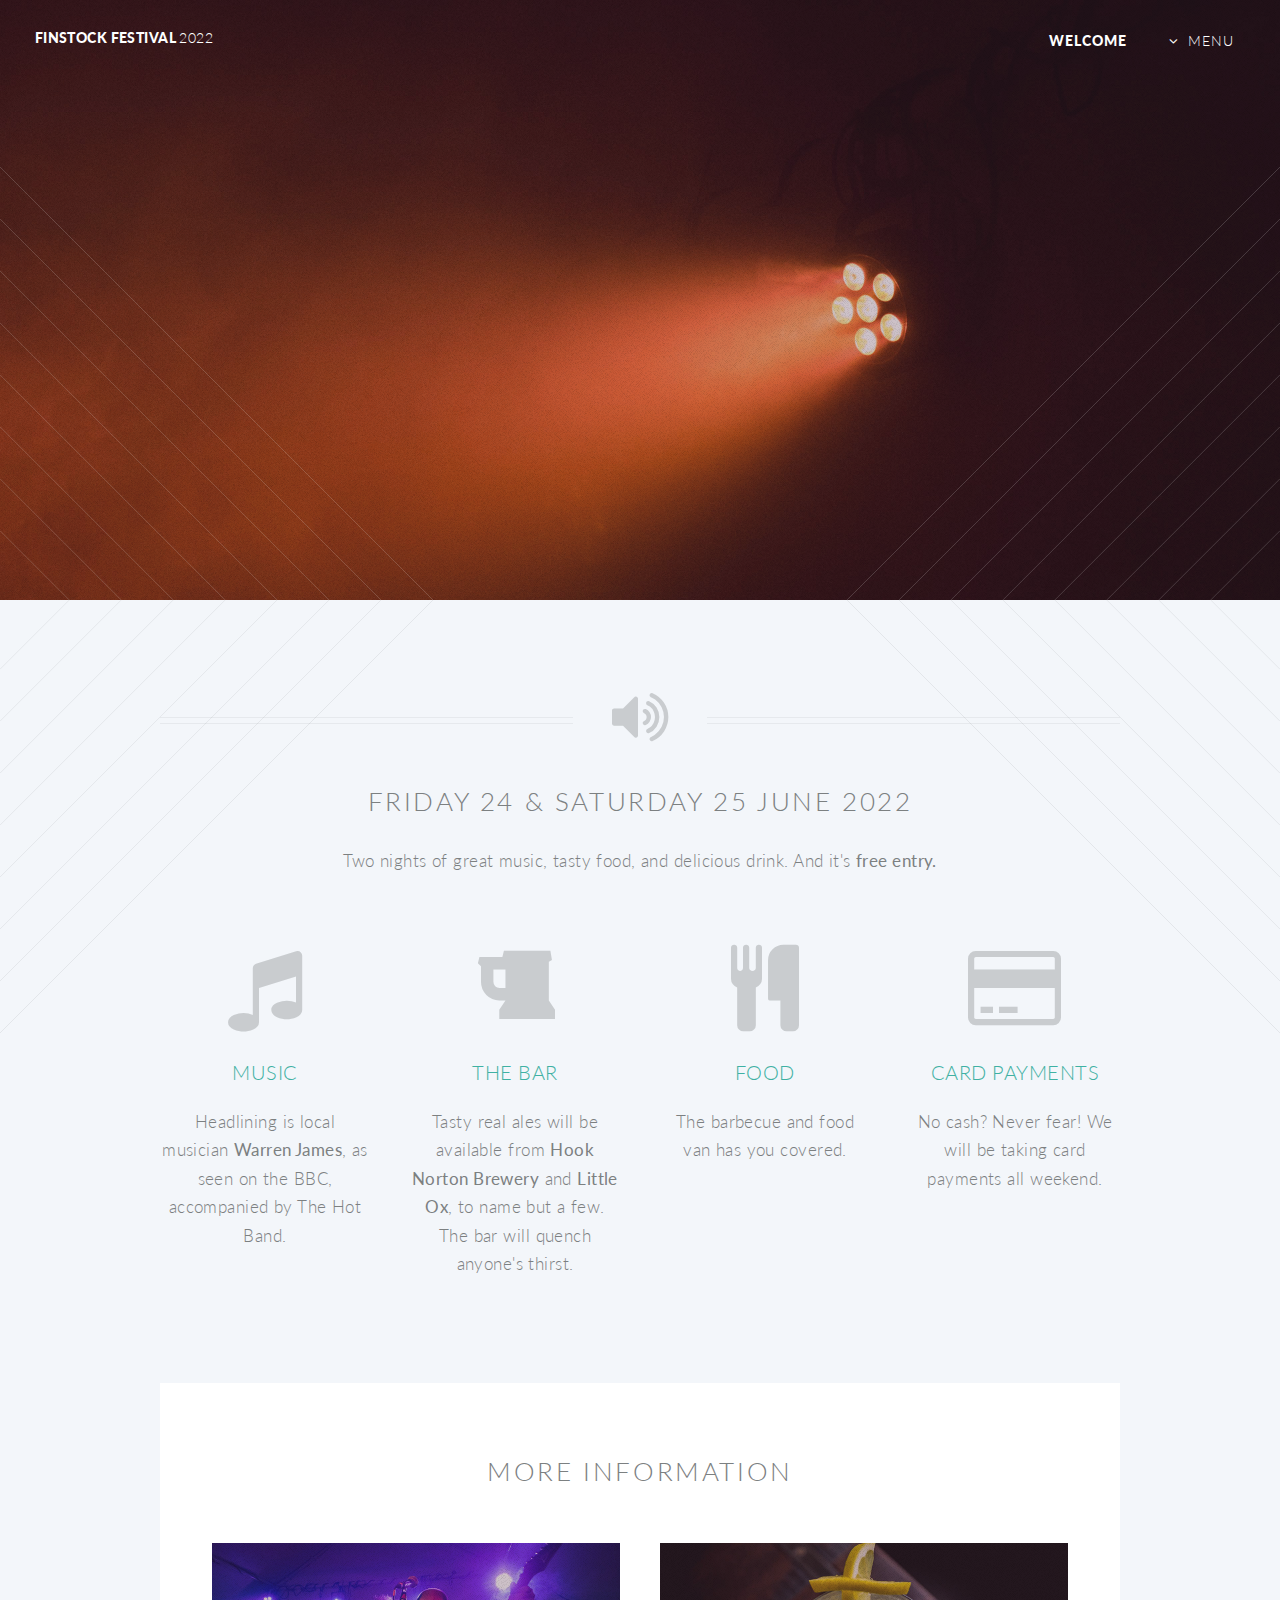
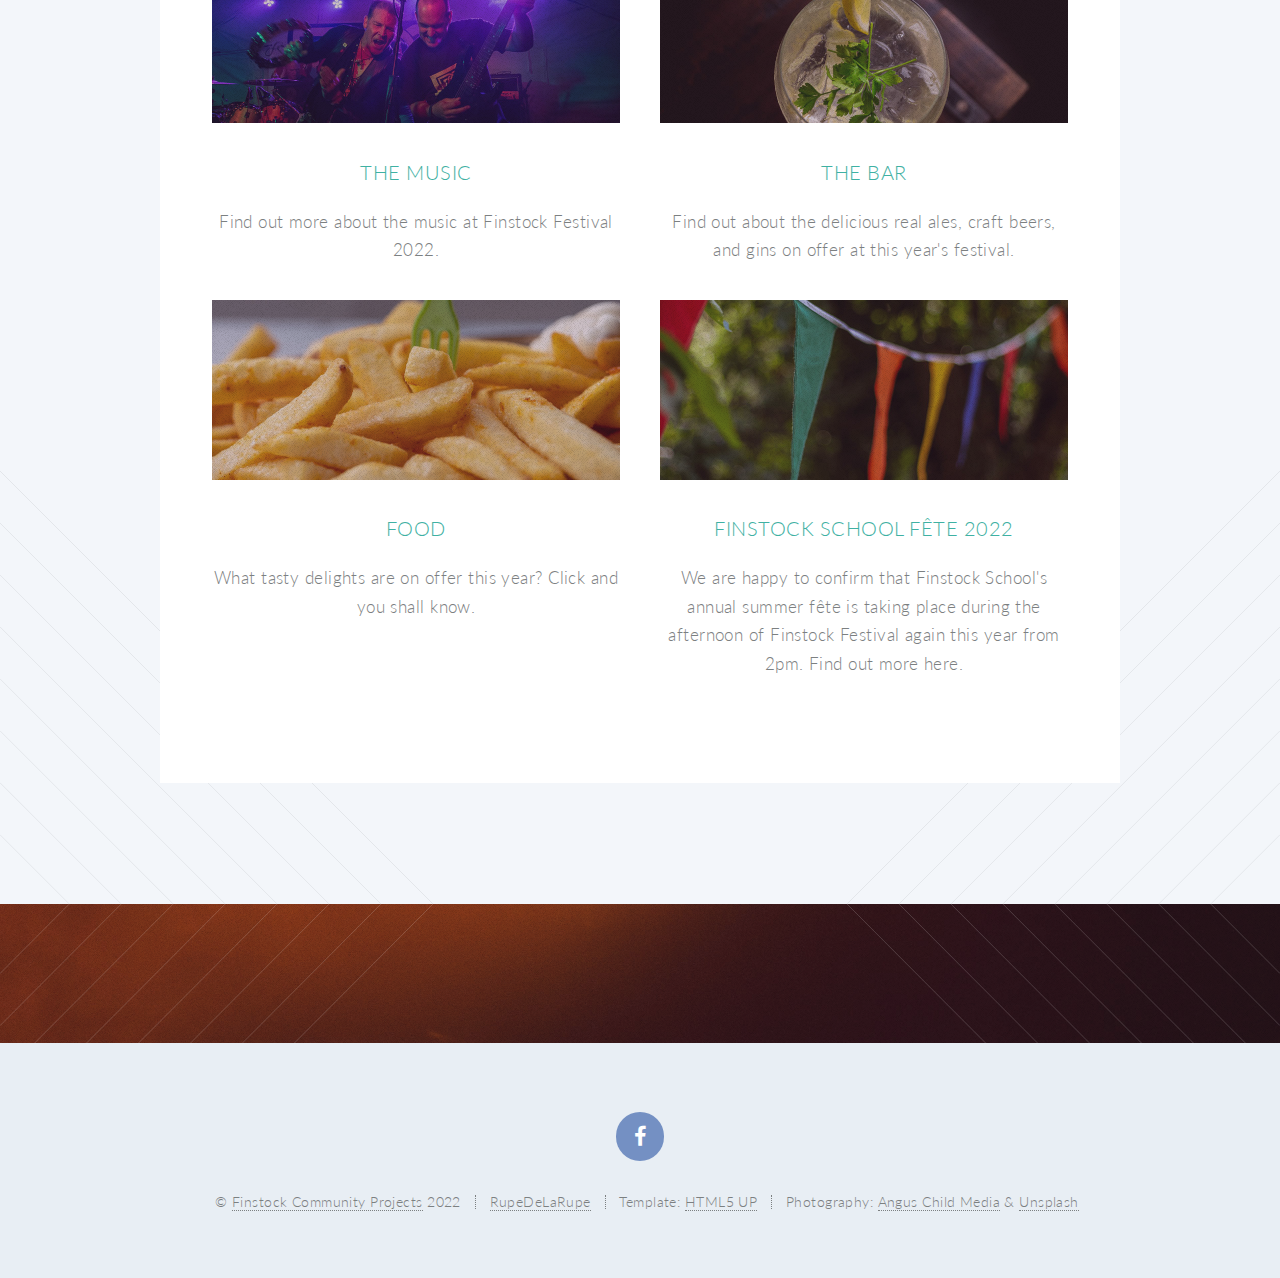
==== index.html @ 214ab2e3 "Added 2023 site" ====
<!DOCTYPE HTML>
<!--
	Twenty by HTML5 UP
	html5up.net | @ajlkn
	Free for personal and commercial use under the CCA 3.0 license (html5up.net/license)
-->
<html>
	<head>
		<title>Finstock Festival 2022</title>
		<meta charset="utf-8" />
		<meta name="viewport" content="width=device-width, initial-scale=1, user-scalable=no" />
		<link rel="stylesheet" href="assets/css/main.css" />
		<noscript><link rel="stylesheet" href="assets/css/noscript.css" /></noscript>
	</head>
	<body class="index is-preload">
		<div id="page-wrapper">

			<!-- Header -->
				<header id="header" class="alt">
					<h1 id="logo"><a href="index.html">Finstock Festival <span>2022</span></a></h1>
					<nav id="nav">
						<ul>
							<li class="current"><a href="index.html">Welcome</a></li>
							<li class="submenu">
								<a>Menu</a>
								<ul>
									<li><a href="about.html">About</a></li>
									<li><a href="music.html">The Music</a></li>
									<li><a href="bar.html">Bar</a></li>
									<li><a href="food.html">Food</a></li>
									<li><a href="fete.html">Finstock School F&#234;te</a></li>
								</ul>
							</li>
						</ul>
					</nav>
				</header>

			<!-- Banner -->
				<section id="banner">

					<!--
						".inner" is set up as an inline-block so it automatically expands
						in both directions to fit whatever's inside it. This means it won't
						automatically wrap lines, so be sure to use line breaks where
						appropriate (<br />).
					-->
					<div class="inner">

						<header>
							<h2>Finstock Festival</h2>
						</header>
						<p><strong>Friday 24 &amp;	Saturday 25 June 2022</strong></p>
						<p><strong>Finstock Playing Field</strong></p>
						<p><strong>Free entry</strong></p>
						<footer>
							<ul class="buttons stacked">
								<li><a href="#main" class="button fit scrolly">Tell Me More</a></li>
							</ul>
						</footer>

					</div>

				</section>

			<!-- Main -->
				<article id="main">

					<header class="special container">
						<span class="icon fa-volume-up"></span>
						<h2>Friday 24 &amp;	Saturday 25 June 2022</h2>
						<p>Two nights of great music, tasty food, and delicious drink. And it's <strong>free entry.</strong></p>
					</header>


					<!-- Three-column summary -->
						<section class="wrapper style1 container special">
							<div class="row">
								<div class="col-3 col-12-narrower">

									<section>
										<span class="icon featured fa-music"></span>
										<header>
											<a href="music.html"><h3>Music</h3></a>
										</header>
										<p>Headlining is local musician <strong>Warren James</strong>, as seen on the BBC, accompanied by The Hot Band.</p>
									</section>

								</div>
								<div class="col-3 col-12-narrower">

									<section>
										<span class="icon featured fa-beer"></span>
										<header>
											<a href="bar.html"><h3>The Bar</h3></a>
										</header>
										<p>Tasty real ales will be available from <strong>Hook Norton Brewery</strong> and <strong>Little Ox</strong>, to name but a few. The bar will quench anyone's thirst.</p>
									</section>

								</div>
								<div class="col-3 col-12-narrower">

									<section>
										<span class="icon featured fa-cutlery"></span>
										<header>
											<a href="food.html"><h3>Food</h3></a>
										</header>
										<p>The barbecue and food van has you covered.</p>
									</section>

								</div>
								<div class="col-3 col-12-narrower">

									<section>
										<span class="icon featured fa-credit-card"></span>
										<header>
											<a><h3>Card payments</h3></a>
										</header>
										<p>No cash? Never fear! We will be taking card payments all weekend.</p>
									</section>

								</div>
							</div>
						</section>

					<!-- More details -->
						<section class="wrapper style3 container special">

							<header class="major">
								<h2>More information</h2>
							</header>

							<div class="row">
								<div class="col-6 col-12-narrower">

									<section>
										<a href="music.html" class="image featured"><img src="images/music.jpg" alt="" /></a>
										<header>
											<a href="music.html"><h3>The Music</h3></a>
										</header>
										<p>Find out more about the music at Finstock Festival 2022.</p>
									</section>

								</div>
								<div class="col-6 col-12-narrower">

									<section>
										<a href="bar.html" class="image featured"><img src="images/bar.jpg" alt="" /></a>
										<header>
											<a href="bar.html"><h3>The Bar</h3></a>
										</header>
										<p>Find out about the delicious real ales, craft beers, and gins on offer at this year's festival.</p>
									</section>

								</div>
							</div>

							<div class="row">
								<div class="col-6 col-12-narrower">

									<section>
										<a href="food.html" class="image featured"><img src="images/food.jpg" alt="" /></a>
										<header>
											<a href="food.html"><h3>Food</h3></a>
										</header>
										<p>What tasty delights are on offer this year? Click and you shall know.</p>
									</section>

								</div>
								<div class="col-6 col-12-narrower">

									<section>
										<a href="fete.html" class="image featured"><img src="images/fete.jpg" alt="" /></a>
										<header>
											<a href="fete.html"><h3>Finstock School F&#234;te 2022</h3></a>
										</header>
										<p>We are happy to confirm that Finstock School's annual summer f&#234;te is taking place during the afternoon of Finstock Festival again this year from 2pm. Find out more here.</p>
									</section>

								</div>
							</div>

						</section>

				</article>

			<!-- CTA -->
				<section id="cta">


				</section>

			<!-- Footer -->
				<footer id="footer">

					<ul class="icons">
						<li><a href="https://facebook.com/finstockfestival" class="icon circle fa-facebook" target="_blank"><span class="label">Facebook</span></a></li>
					</ul>

					<ul class="copyright">
						<li>&copy; <a href="https://www.finstockcp.co.uk" target="_blank">Finstock Community Projects</a> 2022</li><li><a href="http://www.rupedelarupe.co.uk" target="_blank">RupeDeLaRupe</a></li><li>Template: <a href="http://html5up.net" target="_blank">HTML5 UP</a></li><li>Photography: <a href="http://www.anguschildmedia.co.uk" target="_blank">Angus Child Media</a> &amp; <a href="https://unsplash.com" target="_blank">Unsplash</a></li>
					</ul>

				</footer>

		</div>

		<!-- Scripts -->
			<script src="assets/js/jquery.min.js"></script>
			<script src="assets/js/jquery.dropotron.min.js"></script>
			<script src="assets/js/jquery.scrolly.min.js"></script>
			<script src="assets/js/jquery.scrollex.min.js"></script>
			<script src="assets/js/browser.min.js"></script>
			<script src="assets/js/breakpoints.min.js"></script>
			<script src="assets/js/util.js"></script>
			<script src="assets/js/main.js"></script>

	</body>
</html>
---- assets/css/main.css ----
@import url("font-awesome.min.css");
@import url("https://fonts.googleapis.com/css?family=Lato:300,400,900");

/*
	Twenty by HTML5 UP
	html5up.net | @ajlkn
	Free for personal and commercial use under the CCA 3.0 license (html5up.net/license)
*/

html, body, div, span, applet, object,
iframe, h1, h2, h3, h4, h5, h6, p, blockquote,
pre, a, abbr, acronym, address, big, cite,
code, del, dfn, em, img, ins, kbd, q, s, samp,
small, strike, strong, sub, sup, tt, var, b,
u, i, center, dl, dt, dd, ol, ul, li, fieldset,
form, label, legend, table, caption, tbody,
tfoot, thead, tr, th, td, article, aside,
canvas, details, embed, figure, figcaption,
footer, header, hgroup, menu, nav, output, ruby,
section, summary, time, mark, audio, video {
	margin: 0;
	padding: 0;
	border: 0;
	font-size: 100%;
	font: inherit;
	vertical-align: baseline;}

article, aside, details, figcaption, figure,
footer, header, hgroup, menu, nav, section {
	display: block;}

body {
	line-height: 1;
}

ol, ul {
	list-style: none;
}

blockquote, q {
	quotes: none;
}

	blockquote:before, blockquote:after, q:before, q:after {
		content: '';
		content: none;
	}

table {
	border-collapse: collapse;
	border-spacing: 0;
}

body {
	-webkit-text-size-adjust: none;
}

mark {
	background-color: transparent;
	color: inherit;
}

input::-moz-focus-inner {
	border: 0;
	padding: 0;
}

input, select, textarea {
	-moz-appearance: none;
	-webkit-appearance: none;
	-ms-appearance: none;
	appearance: none;
}

/* Basic */

	html {
		box-sizing: border-box;
	}

	*, *:before, *:after {
		box-sizing: inherit;
	}

	body {
		background: #f3f6fa;
	}

		body.is-preload *, body.is-preload *:before, body.is-preload *:after {
			-moz-animation: none !important;
			-webkit-animation: none !important;
			-ms-animation: none !important;
			animation: none !important;
			-moz-transition: none !important;
			-webkit-transition: none !important;
			-ms-transition: none !important;
			transition: none !important;
		}

	body, input, select, textarea {
		color: #7c8081;
		font-family: 'Lato', sans-serif;
		font-size: 15pt;
		font-weight: 300;
		letter-spacing: 0.025em;
		line-height: 1.75em;
	}

	a {
		-moz-transition: color 0.2s ease-in-out, border-color 0.2s ease-in-out, background-color 0.2s ease-in-out;
		-webkit-transition: color 0.2s ease-in-out, border-color 0.2s ease-in-out, background-color 0.2s ease-in-out;
		-ms-transition: color 0.2s ease-in-out, border-color 0.2s ease-in-out, background-color 0.2s ease-in-out;
		transition: color 0.2s ease-in-out, border-color 0.2s ease-in-out, background-color 0.2s ease-in-out;
		color: #3fb1a3;
		text-decoration: none;
		border-bottom: dotted 1px;
	}

		a:hover {
			border-bottom-color: transparent;
		}

	strong, b {
		font-weight: 400;
	}

	p, ul, ol, dl, table, blockquote {
		margin: 0 0 2em 0;
	}

	h1, h2, h3, h4, h5, h6 {
		color: inherit;
		font-weight: 300;
		line-height: 1.75em;
		margin-bottom: 1em;
		text-transform: uppercase;
	}

		h1 a, h2 a, h3 a, h4 a, h5 a, h6 a {
			color: inherit;
			text-decoration: none;
			border: 0;
		}

	h2 {
		font-size: 1.5em;
		letter-spacing: 0.1em;
	}

	h3 {
		font-size: 1.15em;
		letter-spacing: 0.025em;
	}

	sub {
		font-size: 0.8em;
		position: relative;
		top: 0.5em;
	}

	sup {
		font-size: 0.8em;
		position: relative;
		top: -0.5em;
	}

	hr {
		border-top: solid 1px rgba(124, 128, 129, 0.2);
		border: 0;
		margin-bottom: 1.5em;
	}

	blockquote {
		border-left: solid 0.5em rgba(124, 128, 129, 0.2);
		font-style: italic;
		padding: 1em 0 1em 2em;
	}

/* Container */

	.container {
		margin: 0 auto;
		max-width: 100%;
		width: 1400px;
	}

		.container.medium {
			width: 1050px;
		}

		@media screen and (max-width: 1680px) {

			.container {
				width: 1200px;
			}

				.container.medium {
					width: 900px;
				}

		}

		@media screen and (max-width: 1280px) {

			.container {
				width: 960px;
			}

				.container.medium {
					width: 735px;
				}

		}

		@media screen and (max-width: 980px) {

			.container {
				width: 95%;
			}

				.container.medium {
					width: 71.25%;
				}

		}

		@media screen and (max-width: 840px) {

			.container {
				width: 95%;
			}

				.container.medium {
					width: 95%;
				}

		}

		@media screen and (max-width: 736px) {

			.container {
				width: 100%;
			}

				.container.medium {
					width: 100%;
				}

		}

/* Row */

	.row {
		display: flex;
		flex-wrap: wrap;
		box-sizing: border-box;
		align-items: stretch;
	}

		.row > * {
			box-sizing: border-box;
		}

		.row.gtr-uniform > * > :last-child {
			margin-bottom: 0;
		}

		.row.aln-left {
			justify-content: flex-start;
		}

		.row.aln-center {
			justify-content: center;
		}

		.row.aln-right {
			justify-content: flex-end;
		}

		.row.aln-top {
			align-items: flex-start;
		}

		.row.aln-middle {
			align-items: center;
		}

		.row.aln-bottom {
			align-items: flex-end;
		}

		.row > .imp {
			order: -1;
		}

		.row > .col-1 {
			width: 8.3333333333%;
		}

		.row > .off-1 {
			margin-left: 8.3333333333%;
		}

		.row > .col-2 {
			width: 16.6666666667%;
		}

		.row > .off-2 {
			margin-left: 16.6666666667%;
		}

		.row > .col-3 {
			width: 25%;
		}

		.row > .off-3 {
			margin-left: 25%;
		}

		.row > .col-4 {
			width: 33.3333333333%;
		}

		.row > .off-4 {
			margin-left: 33.3333333333%;
		}

		.row > .col-5 {
			width: 41.6666666667%;
		}

		.row > .off-5 {
			margin-left: 41.6666666667%;
		}

		.row > .col-6 {
			width: 50%;
		}

		.row > .off-6 {
			margin-left: 50%;
		}

		.row > .col-7 {
			width: 58.3333333333%;
		}

		.row > .off-7 {
			margin-left: 58.3333333333%;
		}

		.row > .col-8 {
			width: 66.6666666667%;
		}

		.row > .off-8 {
			margin-left: 66.6666666667%;
		}

		.row > .col-9 {
			width: 75%;
		}

		.row > .off-9 {
			margin-left: 75%;
		}

		.row > .col-10 {
			width: 83.3333333333%;
		}

		.row > .off-10 {
			margin-left: 83.3333333333%;
		}

		.row > .col-11 {
			width: 91.6666666667%;
		}

		.row > .off-11 {
			margin-left: 91.6666666667%;
		}

		.row > .col-12 {
			width: 100%;
		}

		.row > .off-12 {
			margin-left: 100%;
		}

		.row.gtr-0 {
			margin-top: 0px;
			margin-left: 0px;
		}

			.row.gtr-0 > * {
				padding: 0px 0 0 0px;
			}

			.row.gtr-0.gtr-uniform {
				margin-top: 0px;
			}

				.row.gtr-0.gtr-uniform > * {
					padding-top: 0px;
				}

		.row.gtr-25 {
			margin-top: -12.5px;
			margin-left: -12.5px;
		}

			.row.gtr-25 > * {
				padding: 12.5px 0 0 12.5px;
			}

			.row.gtr-25.gtr-uniform {
				margin-top: -12.5px;
			}

				.row.gtr-25.gtr-uniform > * {
					padding-top: 12.5px;
				}

		.row.gtr-50 {
			margin-top: -25px;
			margin-left: -25px;
		}

			.row.gtr-50 > * {
				padding: 25px 0 0 25px;
			}

			.row.gtr-50.gtr-uniform {
				margin-top: -25px;
			}

				.row.gtr-50.gtr-uniform > * {
					padding-top: 25px;
				}

		.row {
			margin-top: -50px;
			margin-left: -50px;
		}

			.row > * {
				padding: 50px 0 0 50px;
			}

			.row.gtr-uniform {
				margin-top: -50px;
			}

				.row.gtr-uniform > * {
					padding-top: 50px;
				}

		.row.gtr-150 {
			margin-top: -75px;
			margin-left: -75px;
		}

			.row.gtr-150 > * {
				padding: 75px 0 0 75px;
			}

			.row.gtr-150.gtr-uniform {
				margin-top: -75px;
			}

				.row.gtr-150.gtr-uniform > * {
					padding-top: 75px;
				}

		.row.gtr-200 {
			margin-top: -100px;
			margin-left: -100px;
		}

			.row.gtr-200 > * {
				padding: 100px 0 0 100px;
			}

			.row.gtr-200.gtr-uniform {
				margin-top: -100px;
			}

				.row.gtr-200.gtr-uniform > * {
					padding-top: 100px;
				}

		@media screen and (max-width: 1680px) {

			.row {
				display: flex;
				flex-wrap: wrap;
				box-sizing: border-box;
				align-items: stretch;
			}

				.row > * {
					box-sizing: border-box;
				}

				.row.gtr-uniform > * > :last-child {
					margin-bottom: 0;
				}

				.row.aln-left {
					justify-content: flex-start;
				}

				.row.aln-center {
					justify-content: center;
				}

				.row.aln-right {
					justify-content: flex-end;
				}

				.row.aln-top {
					align-items: flex-start;
				}

				.row.aln-middle {
					align-items: center;
				}

				.row.aln-bottom {
					align-items: flex-end;
				}

				.row > .imp-wide {
					order: -1;
				}

				.row > .col-1-wide {
					width: 8.3333333333%;
				}

				.row > .off-1-wide {
					margin-left: 8.3333333333%;
				}

				.row > .col-2-wide {
					width: 16.6666666667%;
				}

				.row > .off-2-wide {
					margin-left: 16.6666666667%;
				}

				.row > .col-3-wide {
					width: 25%;
				}

				.row > .off-3-wide {
					margin-left: 25%;
				}

				.row > .col-4-wide {
					width: 33.3333333333%;
				}

				.row > .off-4-wide {
					margin-left: 33.3333333333%;
				}

				.row > .col-5-wide {
					width: 41.6666666667%;
				}

				.row > .off-5-wide {
					margin-left: 41.6666666667%;
				}

				.row > .col-6-wide {
					width: 50%;
				}

				.row > .off-6-wide {
					margin-left: 50%;
				}

				.row > .col-7-wide {
					width: 58.3333333333%;
				}

				.row > .off-7-wide {
					margin-left: 58.3333333333%;
				}

				.row > .col-8-wide {
					width: 66.6666666667%;
				}

				.row > .off-8-wide {
					margin-left: 66.6666666667%;
				}

				.row > .col-9-wide {
					width: 75%;
				}

				.row > .off-9-wide {
					margin-left: 75%;
				}

				.row > .col-10-wide {
					width: 83.3333333333%;
				}

				.row > .off-10-wide {
					margin-left: 83.3333333333%;
				}

				.row > .col-11-wide {
					width: 91.6666666667%;
				}

				.row > .off-11-wide {
					margin-left: 91.6666666667%;
				}

				.row > .col-12-wide {
					width: 100%;
				}

				.row > .off-12-wide {
					margin-left: 100%;
				}

				.row.gtr-0 {
					margin-top: 0px;
					margin-left: 0px;
				}

					.row.gtr-0 > * {
						padding: 0px 0 0 0px;
					}

					.row.gtr-0.gtr-uniform {
						margin-top: 0px;
					}

						.row.gtr-0.gtr-uniform > * {
							padding-top: 0px;
						}

				.row.gtr-25 {
					margin-top: -10px;
					margin-left: -10px;
				}

					.row.gtr-25 > * {
						padding: 10px 0 0 10px;
					}

					.row.gtr-25.gtr-uniform {
						margin-top: -10px;
					}

						.row.gtr-25.gtr-uniform > * {
							padding-top: 10px;
						}

				.row.gtr-50 {
					margin-top: -20px;
					margin-left: -20px;
				}

					.row.gtr-50 > * {
						padding: 20px 0 0 20px;
					}

					.row.gtr-50.gtr-uniform {
						margin-top: -20px;
					}

						.row.gtr-50.gtr-uniform > * {
							padding-top: 20px;
						}

				.row {
					margin-top: -40px;
					margin-left: -40px;
				}

					.row > * {
						padding: 40px 0 0 40px;
					}

					.row.gtr-uniform {
						margin-top: -40px;
					}

						.row.gtr-uniform > * {
							padding-top: 40px;
						}

				.row.gtr-150 {
					margin-top: -60px;
					margin-left: -60px;
				}

					.row.gtr-150 > * {
						padding: 60px 0 0 60px;
					}

					.row.gtr-150.gtr-uniform {
						margin-top: -60px;
					}

						.row.gtr-150.gtr-uniform > * {
							padding-top: 60px;
						}

				.row.gtr-200 {
					margin-top: -80px;
					margin-left: -80px;
				}

					.row.gtr-200 > * {
						padding: 80px 0 0 80px;
					}

					.row.gtr-200.gtr-uniform {
						margin-top: -80px;
					}

						.row.gtr-200.gtr-uniform > * {
							padding-top: 80px;
						}

		}

		@media screen and (max-width: 1280px) {

			.row {
				display: flex;
				flex-wrap: wrap;
				box-sizing: border-box;
				align-items: stretch;
			}

				.row > * {
					box-sizing: border-box;
				}

				.row.gtr-uniform > * > :last-child {
					margin-bottom: 0;
				}

				.row.aln-left {
					justify-content: flex-start;
				}

				.row.aln-center {
					justify-content: center;
				}

				.row.aln-right {
					justify-content: flex-end;
				}

				.row.aln-top {
					align-items: flex-start;
				}

				.row.aln-middle {
					align-items: center;
				}

				.row.aln-bottom {
					align-items: flex-end;
				}

				.row > .imp-normal {
					order: -1;
				}

				.row > .col-1-normal {
					width: 8.3333333333%;
				}

				.row > .off-1-normal {
					margin-left: 8.3333333333%;
				}

				.row > .col-2-normal {
					width: 16.6666666667%;
				}

				.row > .off-2-normal {
					margin-left: 16.6666666667%;
				}

				.row > .col-3-normal {
					width: 25%;
				}

				.row > .off-3-normal {
					margin-left: 25%;
				}

				.row > .col-4-normal {
					width: 33.3333333333%;
				}

				.row > .off-4-normal {
					margin-left: 33.3333333333%;
				}

				.row > .col-5-normal {
					width: 41.6666666667%;
				}

				.row > .off-5-normal {
					margin-left: 41.6666666667%;
				}

				.row > .col-6-normal {
					width: 50%;
				}

				.row > .off-6-normal {
					margin-left: 50%;
				}

				.row > .col-7-normal {
					width: 58.3333333333%;
				}

				.row > .off-7-normal {
					margin-left: 58.3333333333%;
				}

				.row > .col-8-normal {
					width: 66.6666666667%;
				}

				.row > .off-8-normal {
					margin-left: 66.6666666667%;
				}

				.row > .col-9-normal {
					width: 75%;
				}

				.row > .off-9-normal {
					margin-left: 75%;
				}

				.row > .col-10-normal {
					width: 83.3333333333%;
				}

				.row > .off-10-normal {
					margin-left: 83.3333333333%;
				}

				.row > .col-11-normal {
					width: 91.6666666667%;
				}

				.row > .off-11-normal {
					margin-left: 91.6666666667%;
				}

				.row > .col-12-normal {
					width: 100%;
				}

				.row > .off-12-normal {
					margin-left: 100%;
				}

				.row.gtr-0 {
					margin-top: 0px;
					margin-left: 0px;
				}

					.row.gtr-0 > * {
						padding: 0px 0 0 0px;
					}

					.row.gtr-0.gtr-uniform {
						margin-top: 0px;
					}

						.row.gtr-0.gtr-uniform > * {
							padding-top: 0px;
						}

				.row.gtr-25 {
					margin-top: -10px;
					margin-left: -10px;
				}

					.row.gtr-25 > * {
						padding: 10px 0 0 10px;
					}

					.row.gtr-25.gtr-uniform {
						margin-top: -10px;
					}

						.row.gtr-25.gtr-uniform > * {
							padding-top: 10px;
						}

				.row.gtr-50 {
					margin-top: -20px;
					margin-left: -20px;
				}

					.row.gtr-50 > * {
						padding: 20px 0 0 20px;
					}

					.row.gtr-50.gtr-uniform {
						margin-top: -20px;
					}

						.row.gtr-50.gtr-uniform > * {
							padding-top: 20px;
						}

				.row {
					margin-top: -40px;
					margin-left: -40px;
				}

					.row > * {
						padding: 40px 0 0 40px;
					}

					.row.gtr-uniform {
						margin-top: -40px;
					}

						.row.gtr-uniform > * {
							padding-top: 40px;
						}

				.row.gtr-150 {
					margin-top: -60px;
					margin-left: -60px;
				}

					.row.gtr-150 > * {
						padding: 60px 0 0 60px;
					}

					.row.gtr-150.gtr-uniform {
						margin-top: -60px;
					}

						.row.gtr-150.gtr-uniform > * {
							padding-top: 60px;
						}

				.row.gtr-200 {
					margin-top: -80px;
					margin-left: -80px;
				}

					.row.gtr-200 > * {
						padding: 80px 0 0 80px;
					}

					.row.gtr-200.gtr-uniform {
						margin-top: -80px;
					}

						.row.gtr-200.gtr-uniform > * {
							padding-top: 80px;
						}

		}

		@media screen and (max-width: 980px) {

			.row {
				display: flex;
				flex-wrap: wrap;
				box-sizing: border-box;
				align-items: stretch;
			}

				.row > * {
					box-sizing: border-box;
				}

				.row.gtr-uniform > * > :last-child {
					margin-bottom: 0;
				}

				.row.aln-left {
					justify-content: flex-start;
				}

				.row.aln-center {
					justify-content: center;
				}

				.row.aln-right {
					justify-content: flex-end;
				}

				.row.aln-top {
					align-items: flex-start;
				}

				.row.aln-middle {
					align-items: center;
				}

				.row.aln-bottom {
					align-items: flex-end;
				}

				.row > .imp-narrow {
					order: -1;
				}

				.row > .col-1-narrow {
					width: 8.3333333333%;
				}

				.row > .off-1-narrow {
					margin-left: 8.3333333333%;
				}

				.row > .col-2-narrow {
					width: 16.6666666667%;
				}

				.row > .off-2-narrow {
					margin-left: 16.6666666667%;
				}

				.row > .col-3-narrow {
					width: 25%;
				}

				.row > .off-3-narrow {
					margin-left: 25%;
				}

				.row > .col-4-narrow {
					width: 33.3333333333%;
				}

				.row > .off-4-narrow {
					margin-left: 33.3333333333%;
				}

				.row > .col-5-narrow {
					width: 41.6666666667%;
				}

				.row > .off-5-narrow {
					margin-left: 41.6666666667%;
				}

				.row > .col-6-narrow {
					width: 50%;
				}

				.row > .off-6-narrow {
					margin-left: 50%;
				}

				.row > .col-7-narrow {
					width: 58.3333333333%;
				}

				.row > .off-7-narrow {
					margin-left: 58.3333333333%;
				}

				.row > .col-8-narrow {
					width: 66.6666666667%;
				}

				.row > .off-8-narrow {
					margin-left: 66.6666666667%;
				}

				.row > .col-9-narrow {
					width: 75%;
				}

				.row > .off-9-narrow {
					margin-left: 75%;
				}

				.row > .col-10-narrow {
					width: 83.3333333333%;
				}

				.row > .off-10-narrow {
					margin-left: 83.3333333333%;
				}

				.row > .col-11-narrow {
					width: 91.6666666667%;
				}

				.row > .off-11-narrow {
					margin-left: 91.6666666667%;
				}

				.row > .col-12-narrow {
					width: 100%;
				}

				.row > .off-12-narrow {
					margin-left: 100%;
				}

				.row.gtr-0 {
					margin-top: 0px;
					margin-left: 0px;
				}

					.row.gtr-0 > * {
						padding: 0px 0 0 0px;
					}

					.row.gtr-0.gtr-uniform {
						margin-top: 0px;
					}

						.row.gtr-0.gtr-uniform > * {
							padding-top: 0px;
						}

				.row.gtr-25 {
					margin-top: -7.5px;
					margin-left: -7.5px;
				}

					.row.gtr-25 > * {
						padding: 7.5px 0 0 7.5px;
					}

					.row.gtr-25.gtr-uniform {
						margin-top: -7.5px;
					}

						.row.gtr-25.gtr-uniform > * {
							padding-top: 7.5px;
						}

				.row.gtr-50 {
					margin-top: -15px;
					margin-left: -15px;
				}

					.row.gtr-50 > * {
						padding: 15px 0 0 15px;
					}

					.row.gtr-50.gtr-uniform {
						margin-top: -15px;
					}

						.row.gtr-50.gtr-uniform > * {
							padding-top: 15px;
						}

				.row {
					margin-top: -30px;
					margin-left: -30px;
				}

					.row > * {
						padding: 30px 0 0 30px;
					}

					.row.gtr-uniform {
						margin-top: -30px;
					}

						.row.gtr-uniform > * {
							padding-top: 30px;
						}

				.row.gtr-150 {
					margin-top: -45px;
					margin-left: -45px;
				}

					.row.gtr-150 > * {
						padding: 45px 0 0 45px;
					}

					.row.gtr-150.gtr-uniform {
						margin-top: -45px;
					}

						.row.gtr-150.gtr-uniform > * {
							padding-top: 45px;
						}

				.row.gtr-200 {
					margin-top: -60px;
					margin-left: -60px;
				}

					.row.gtr-200 > * {
						padding: 60px 0 0 60px;
					}

					.row.gtr-200.gtr-uniform {
						margin-top: -60px;
					}

						.row.gtr-200.gtr-uniform > * {
							padding-top: 60px;
						}

		}

		@media screen and (max-width: 840px) {

			.row {
				display: flex;
				flex-wrap: wrap;
				box-sizing: border-box;
				align-items: stretch;
			}

				.row > * {
					box-sizing: border-box;
				}

				.row.gtr-uniform > * > :last-child {
					margin-bottom: 0;
				}

				.row.aln-left {
					justify-content: flex-start;
				}

				.row.aln-center {
					justify-content: center;
				}

				.row.aln-right {
					justify-content: flex-end;
				}

				.row.aln-top {
					align-items: flex-start;
				}

				.row.aln-middle {
					align-items: center;
				}

				.row.aln-bottom {
					align-items: flex-end;
				}

				.row > .imp-narrower {
					order: -1;
				}

				.row > .col-1-narrower {
					width: 8.3333333333%;
				}

				.row > .off-1-narrower {
					margin-left: 8.3333333333%;
				}

				.row > .col-2-narrower {
					width: 16.6666666667%;
				}

				.row > .off-2-narrower {
					margin-left: 16.6666666667%;
				}

				.row > .col-3-narrower {
					width: 25%;
				}

				.row > .off-3-narrower {
					margin-left: 25%;
				}

				.row > .col-4-narrower {
					width: 33.3333333333%;
				}

				.row > .off-4-narrower {
					margin-left: 33.3333333333%;
				}

				.row > .col-5-narrower {
					width: 41.6666666667%;
				}

				.row > .off-5-narrower {
					margin-left: 41.6666666667%;
				}

				.row > .col-6-narrower {
					width: 50%;
				}

				.row > .off-6-narrower {
					margin-left: 50%;
				}

				.row > .col-7-narrower {
					width: 58.3333333333%;
				}

				.row > .off-7-narrower {
					margin-left: 58.3333333333%;
				}

				.row > .col-8-narrower {
					width: 66.6666666667%;
				}

				.row > .off-8-narrower {
					margin-left: 66.6666666667%;
				}

				.row > .col-9-narrower {
					width: 75%;
				}

				.row > .off-9-narrower {
					margin-left: 75%;
				}

				.row > .col-10-narrower {
					width: 83.3333333333%;
				}

				.row > .off-10-narrower {
					margin-left: 83.3333333333%;
				}

				.row > .col-11-narrower {
					width: 91.6666666667%;
				}

				.row > .off-11-narrower {
					margin-left: 91.6666666667%;
				}

				.row > .col-12-narrower {
					width: 100%;
				}

				.row > .off-12-narrower {
					margin-left: 100%;
				}

				.row.gtr-0 {
					margin-top: 0px;
					margin-left: 0px;
				}

					.row.gtr-0 > * {
						padding: 0px 0 0 0px;
					}

					.row.gtr-0.gtr-uniform {
						margin-top: 0px;
					}

						.row.gtr-0.gtr-uniform > * {
							padding-top: 0px;
						}

				.row.gtr-25 {
					margin-top: -7.5px;
					margin-left: -7.5px;
				}

					.row.gtr-25 > * {
						padding: 7.5px 0 0 7.5px;
					}

					.row.gtr-25.gtr-uniform {
						margin-top: -7.5px;
					}

						.row.gtr-25.gtr-uniform > * {
							padding-top: 7.5px;
						}

				.row.gtr-50 {
					margin-top: -15px;
					margin-left: -15px;
				}

					.row.gtr-50 > * {
						padding: 15px 0 0 15px;
					}

					.row.gtr-50.gtr-uniform {
						margin-top: -15px;
					}

						.row.gtr-50.gtr-uniform > * {
							padding-top: 15px;
						}

				.row {
					margin-top: -30px;
					margin-left: -30px;
				}

					.row > * {
						padding: 30px 0 0 30px;
					}

					.row.gtr-uniform {
						margin-top: -30px;
					}

						.row.gtr-uniform > * {
							padding-top: 30px;
						}

				.row.gtr-150 {
					margin-top: -45px;
					margin-left: -45px;
				}

					.row.gtr-150 > * {
						padding: 45px 0 0 45px;
					}

					.row.gtr-150.gtr-uniform {
						margin-top: -45px;
					}

						.row.gtr-150.gtr-uniform > * {
							padding-top: 45px;
						}

				.row.gtr-200 {
					margin-top: -60px;
					margin-left: -60px;
				}

					.row.gtr-200 > * {
						padding: 60px 0 0 60px;
					}

					.row.gtr-200.gtr-uniform {
						margin-top: -60px;
					}

						.row.gtr-200.gtr-uniform > * {
							padding-top: 60px;
						}

		}

		@media screen and (max-width: 736px) {

			.row {
				display: flex;
				flex-wrap: wrap;
				box-sizing: border-box;
				align-items: stretch;
			}

				.row > * {
					box-sizing: border-box;
				}

				.row.gtr-uniform > * > :last-child {
					margin-bottom: 0;
				}

				.row.aln-left {
					justify-content: flex-start;
				}

				.row.aln-center {
					justify-content: center;
				}

				.row.aln-right {
					justify-content: flex-end;
				}

				.row.aln-top {
					align-items: flex-start;
				}

				.row.aln-middle {
					align-items: center;
				}

				.row.aln-bottom {
					align-items: flex-end;
				}

				.row > .imp-mobile {
					order: -1;
				}

				.row > .col-1-mobile {
					width: 8.3333333333%;
				}

				.row > .off-1-mobile {
					margin-left: 8.3333333333%;
				}

				.row > .col-2-mobile {
					width: 16.6666666667%;
				}

				.row > .off-2-mobile {
					margin-left: 16.6666666667%;
				}

				.row > .col-3-mobile {
					width: 25%;
				}

				.row > .off-3-mobile {
					margin-left: 25%;
				}

				.row > .col-4-mobile {
					width: 33.3333333333%;
				}

				.row > .off-4-mobile {
					margin-left: 33.3333333333%;
				}

				.row > .col-5-mobile {
					width: 41.6666666667%;
				}

				.row > .off-5-mobile {
					margin-left: 41.6666666667%;
				}

				.row > .col-6-mobile {
					width: 50%;
				}

				.row > .off-6-mobile {
					margin-left: 50%;
				}

				.row > .col-7-mobile {
					width: 58.3333333333%;
				}

				.row > .off-7-mobile {
					margin-left: 58.3333333333%;
				}

				.row > .col-8-mobile {
					width: 66.6666666667%;
				}

				.row > .off-8-mobile {
					margin-left: 66.6666666667%;
				}

				.row > .col-9-mobile {
					width: 75%;
				}

				.row > .off-9-mobile {
					margin-left: 75%;
				}

				.row > .col-10-mobile {
					width: 83.3333333333%;
				}

				.row > .off-10-mobile {
					margin-left: 83.3333333333%;
				}

				.row > .col-11-mobile {
					width: 91.6666666667%;
				}

				.row > .off-11-mobile {
					margin-left: 91.6666666667%;
				}

				.row > .col-12-mobile {
					width: 100%;
				}

				.row > .off-12-mobile {
					margin-left: 100%;
				}

				.row.gtr-0 {
					margin-top: 0px;
					margin-left: 0px;
				}

					.row.gtr-0 > * {
						padding: 0px 0 0 0px;
					}

					.row.gtr-0.gtr-uniform {
						margin-top: 0px;
					}

						.row.gtr-0.gtr-uniform > * {
							padding-top: 0px;
						}

				.row.gtr-25 {
					margin-top: -7.5px;
					margin-left: -7.5px;
				}

					.row.gtr-25 > * {
						padding: 7.5px 0 0 7.5px;
					}

					.row.gtr-25.gtr-uniform {
						margin-top: -7.5px;
					}

						.row.gtr-25.gtr-uniform > * {
							padding-top: 7.5px;
						}

				.row.gtr-50 {
					margin-top: -15px;
					margin-left: -15px;
				}

					.row.gtr-50 > * {
						padding: 15px 0 0 15px;
					}

					.row.gtr-50.gtr-uniform {
						margin-top: -15px;
					}

						.row.gtr-50.gtr-uniform > * {
							padding-top: 15px;
						}

				.row {
					margin-top: -30px;
					margin-left: -30px;
				}

					.row > * {
						padding: 30px 0 0 30px;
					}

					.row.gtr-uniform {
						margin-top: -30px;
					}

						.row.gtr-uniform > * {
							padding-top: 30px;
						}

				.row.gtr-150 {
					margin-top: -45px;
					margin-left: -45px;
				}

					.row.gtr-150 > * {
						padding: 45px 0 0 45px;
					}

					.row.gtr-150.gtr-uniform {
						margin-top: -45px;
					}

						.row.gtr-150.gtr-uniform > * {
							padding-top: 45px;
						}

				.row.gtr-200 {
					margin-top: -60px;
					margin-left: -60px;
				}

					.row.gtr-200 > * {
						padding: 60px 0 0 60px;
					}

					.row.gtr-200.gtr-uniform {
						margin-top: -60px;
					}

						.row.gtr-200.gtr-uniform > * {
							padding-top: 60px;
						}

		}

/* Section/Article */

	section.special, article.special {
		text-align: center;
	}

	header.major {
		padding-bottom: 2em;
	}

	header.special {
		margin-bottom: 5em;
		padding-top: 7em;
		position: relative;
		text-align: center;
	}

		header.special:before, header.special:after {
			border-bottom: solid 1.5px;
			border-top: solid 1.5px;
			content: '';
			height: 7px;
			opacity: 0.1;
			position: absolute;
			top: 1.75em;
			width: 43%;
		}

		header.special:before {
			left: 0;
		}

		header.special:after {
			right: 0;
		}

		header.special h2 {
			margin-bottom: 0;
		}

		header.special h2 + p {
			margin-bottom: 0;
			padding-top: 1.5em;
		}

		header.special .icon {
			cursor: default;
			height: 7em;
			left: 0;
			position: absolute;
			text-align: center;
			top: 1em;
			width: 100%;
		}

			header.special .icon:before {
				font-size: 3.5em;
				opacity: 0.35;
			}

	footer > :last-child {
		margin-bottom: 0;
	}

	footer.major {
		padding-top: 3em;
	}

/* Form */

	input[type="text"],
	input[type="password"],
	input[type="email"],
	textarea {
		-moz-transition: background-color 0.2s ease-in-out, border-color 0.2s ease-in-out;
		-webkit-transition: background-color 0.2s ease-in-out, border-color 0.2s ease-in-out;
		-ms-transition: background-color 0.2s ease-in-out, border-color 0.2s ease-in-out;
		transition: background-color 0.2s ease-in-out, border-color 0.2s ease-in-out;
		-moz-appearance: none;
		-webkit-appearance: none;
		-ms-appearance: none;
		appearance: none;
		background: none;
		border: solid 1px rgba(124, 128, 129, 0.2);
		border-radius: 0;
		color: inherit;
		display: block;
		padding: 0.75em;
		text-decoration: none;
		width: 100%;
		outline: 0;
	}

		input[type="text"]:focus,
		input[type="password"]:focus,
		input[type="email"]:focus,
		textarea:focus {
			border-color: #83d3c9;
		}

	input[type="text"],
	input[type="password"],
	input[type="email"] {
		line-height: 1em;
	}

	::-webkit-input-placeholder {
		color: inherit;
		opacity: 0.5;
		position: relative;
		top: 3px;
	}

	:-moz-placeholder {
		color: inherit;
		opacity: 0.5;
	}

	::-moz-placeholder {
		color: inherit;
		opacity: 0.5;
	}

	:-ms-input-placeholder {
		color: inherit;
		opacity: 0.5;
	}

/* Image */

	.image {
		border: 0;
		position: relative;
	}

		.image:before {
			background: url("images/overlay.png");
			content: '';
			height: 100%;
			left: 0;
			position: absolute;
			top: 0;
			width: 100%;
		}

		.image.fit {
			display: block;
		}

			.image.fit img {
				display: block;
				width: 100%;
			}

		.image.featured {
			display: block;
			margin: 0 0 2em 0;
		}

			.image.featured img {
				display: block;
				width: 100%;
			}

/* Icon */

	.icon {
		text-decoration: none;
		position: relative;
	}

		.icon:before {
			-moz-osx-font-smoothing: grayscale;
			-webkit-font-smoothing: antialiased;
			font-family: FontAwesome;
			font-style: normal;
			font-weight: normal;
			text-transform: none !important;
		}

		.icon.circle {
			-moz-transition: all 0.2s ease-in-out;
			-webkit-transition: all 0.2s ease-in-out;
			-ms-transition: all 0.2s ease-in-out;
			transition: all 0.2s ease-in-out;
			border: 0;
			border-radius: 100%;
			display: inline-block;
			font-size: 1.25em;
			height: 2.25em;
			left: 0;
			line-height: 2.25em;
			text-align: center;
			text-decoration: none;
			top: 0;
			width: 2.25em;
		}

			.icon.circle:hover {
				top: -0.2em;
			}

			.icon.circle.fa-twitter {
				background: #70aecd;
				color: #fff;
			}

				.icon.circle.fa-twitter:hover {
					background: #7fb7d2;
				}

			.icon.circle.fa-facebook {
				background: #7490c3;
				color: #fff;
			}

				.icon.circle.fa-facebook:hover {
					background: #829bc9;
				}

			.icon.circle.fa-google-plus {
				background: #db6b67;
				color: #fff;
			}

				.icon.circle.fa-google-plus:hover {
					background: #df7b77;
				}

			.icon.circle.fa-github {
				background: #dcad8b;
				color: #fff;
			}

				.icon.circle.fa-github:hover {
					background: #e1b89b;
				}

			.icon.circle.fa-dribbble {
				background: #da83ae;
				color: #fff;
			}

				.icon.circle.fa-dribbble:hover {
					background: #df93b8;
				}

		.icon.featured {
			cursor: default;
			display: block;
			margin: 0 0 1.5em 0;
			opacity: 0.35;
			text-align: center;
		}

			.icon.featured:before {
				font-size: 5em;
				line-height: 1em;
			}

		.icon > .label {
			display: none;
		}

/* List */

	ol {
		list-style: decimal;
		padding-left: 1.25em;
	}

		ol li {
			padding-left: 0.25em;
		}

	ul {
		list-style: disc;
		padding-left: 1em;
	}

		ul li {
			padding-left: 0.5em;
		}

/* Icons */

	ul.icons {
		list-style: none;
		padding-left: 0;
		cursor: default;
	}

		ul.icons li {
			display: inline-block;
			line-height: 1em;
			padding-left: 0.5em;
		}

			ul.icons li:first-child {
				padding-left: 0;
			}

/* Featured Icons */

	ul.featured-icons {
		cursor: default;
		margin: -0.75em 0 0 0;
		opacity: 0.35;
		overflow: hidden;
		position: relative;
		list-style: none;
		padding-left: 0;
	}

		ul.featured-icons li {
			display: block;
			float: left;
			text-align: center;
			width: 50%;
			padding-left: 0;
		}

			ul.featured-icons li .icon {
				display: inline-block;
				font-size: 6.25em;
				height: 1.25em;
				line-height: 1.25em;
				width: 1em;
			}

/* Buttons */

	ul.buttons {
		cursor: default;
		list-style: none;
		padding-left: 0;
	}

		ul.buttons:last-child {
			margin-bottom: 0;
		}

		ul.buttons li {
			display: inline-block;
			padding: 0 0 0 1.5em;
		}

			ul.buttons li:first-child {
				padding: 0;
			}

		ul.buttons.stacked li {
			display: block;
			padding: 1.5em 0 0 0;
		}

			ul.buttons.stacked li:first-child {
				padding: 0;
			}

/* Table */

	table {
		width: 100%;
	}

		table.default {
			width: 100%;
		}

			table.default tbody tr {
				border-bottom: solid 1px rgba(124, 128, 129, 0.2);
			}

			table.default td {
				padding: 0.5em 1em 0.5em 1em;
			}

			table.default th {
				font-weight: 400;
				padding: 0.5em 1em 0.5em 1em;
				text-align: left;
			}

			table.default thead {
				background: #7c8081;
				color: #fff;
			}

/* Button */

	input[type="button"],
	input[type="submit"],
	input[type="reset"],
	button,
	.button {
		-moz-appearance: none;
		-webkit-appearance: none;
		-ms-appearance: none;
		appearance: none;
		-moz-transition: color 0.2s ease-in-out, border-color 0.2s ease-in-out, background-color 0.2s ease-in-out;
		-webkit-transition: color 0.2s ease-in-out, border-color 0.2s ease-in-out, background-color 0.2s ease-in-out;
		-ms-transition: color 0.2s ease-in-out, border-color 0.2s ease-in-out, background-color 0.2s ease-in-out;
		transition: color 0.2s ease-in-out, border-color 0.2s ease-in-out, background-color 0.2s ease-in-out;
		background: none;
		border: solid 1px;
		border-radius: 0;
		color: inherit;
		cursor: pointer;
		display: inline-block;
		font-size: 0.8em;
		font-weight: 900;
		letter-spacing: 2px;
		min-width: 18em;
		padding: 0 0.75em;
		line-height: 3.75em;
		text-align: center;
		text-decoration: none;
		text-transform: uppercase;
	}

		input[type="button"]:hover,
		input[type="submit"]:hover,
		input[type="reset"]:hover,
		button:hover,
		.button:hover {
			background: rgba(188, 202, 206, 0.15);
			border-color: inherit;
		}

		input[type="button"].primary,
		input[type="submit"].primary,
		input[type="reset"].primary,
		button.primary,
		.button.primary {
			background: #83d3c9;
			border-color: #83d3c9;
			color: #fff !important;
		}

			input[type="button"].primary:hover,
			input[type="submit"].primary:hover,
			input[type="reset"].primary:hover,
			button.primary:hover,
			.button.primary:hover {
				background: #96dad1 !important;
				border-color: #96dad1 !important;
			}

		input[type="button"].fit,
		input[type="submit"].fit,
		input[type="reset"].fit,
		button.fit,
		.button.fit {
			width: 100%;
		}

		input[type="button"].small,
		input[type="submit"].small,
		input[type="reset"].small,
		button.small,
		.button.small {
			font-size: 0.7em;
			min-width: 14em;
			padding: 0.5em 0;
		}

/* Wrapper */

	.wrapper {
		margin-bottom: 5em;
		padding: 5em;
	}

		.wrapper.style1 {
			padding: 0;
		}

		.wrapper.style2 {
			background-color: #83d3c9;
			background-image: url("images/light-bl.svg"), url("images/light-br.svg");
			background-position: bottom left, bottom right;
			background-repeat: no-repeat, no-repeat;
			background-size: 25em, 25em;
			color: #fff;
		}

			.wrapper.style2 input[type="button"]:hover,
			.wrapper.style2 input[type="submit"]:hover,
			.wrapper.style2 input[type="reset"]:hover,
			.wrapper.style2 button:hover,
			.wrapper.style2 .button:hover {
				background: rgba(255, 255, 255, 0.15) !important;
			}

			.wrapper.style2 input[type="button"].primary,
			.wrapper.style2 input[type="submit"].primary,
			.wrapper.style2 input[type="reset"].primary,
			.wrapper.style2 button.primary,
			.wrapper.style2 .button.primary {
				background: #fff;
				border-color: #fff;
				color: #83d3c9 !important;
			}

				.wrapper.style2 input[type="button"].primary:hover,
				.wrapper.style2 input[type="submit"].primary:hover,
				.wrapper.style2 input[type="reset"].primary:hover,
				.wrapper.style2 button.primary:hover,
				.wrapper.style2 .button.primary:hover {
					border-color: inherit !important;
					color: #fff !important;
				}

		.wrapper.style3 {
			background: #fff;
			color: inherit;
		}

		.wrapper.style4 {
			background: #fff;
			color: inherit;
			padding: 4em;
		}

/* Header */

	@-moz-keyframes reveal-header {
		0% {
			top: -5em;
		}

		100% {
			top: 0;
		}
	}

	@-webkit-keyframes reveal-header {
		0% {
			top: -5em;
		}

		100% {
			top: 0;
		}
	}

	@-ms-keyframes reveal-header {
		0% {
			top: -5em;
		}

		100% {
			top: 0;
		}
	}

	@keyframes reveal-header {
		0% {
			top: -5em;
		}

		100% {
			top: 0;
		}
	}

	#header {
		background: #fff;
		box-shadow: 0 1px 2px 0 rgba(0, 0, 0, 0.075);
		color: inherit;
		cursor: default;
		font-size: 0.8em;
		left: 0;
		padding: 1em 1.5em;
		position: fixed;
		top: 0;
		width: 100%;
		z-index: 10000;
	}

		#header h1 {
			font-weight: 900;
			margin: 0;
		}

			#header h1 span {
				font-weight: 300;
			}

		#header nav {
			letter-spacing: 0.075em;
			position: absolute;
			right: 1.5em;
			text-transform: uppercase;
			top: 0.75em;
		}

			#header nav ul {
				list-style: none;
				padding-left: 0;
			}

				#header nav ul li {
					display: inline-block;
					margin-left: 1.5em;
					padding-left: 0;
				}

					#header nav ul li > ul {
						display: none;
					}

					#header nav ul li a {
						border: solid 1px transparent;
						color: inherit;
						display: inline-block;
						line-height: 1em;
						padding: 0.6em 0.75em;
						text-decoration: none;
					}

					#header nav ul li input[type="button"],
					#header nav ul li input[type="submit"],
					#header nav ul li input[type="reset"],
					#header nav ul li button,
					#header nav ul li .button {
						font-size: 1em;
						min-width: 0;
						width: auto;
					}

					#header nav ul li.submenu > a {
						text-decoration: none;
					}

						#header nav ul li.submenu > a:before {
							-moz-osx-font-smoothing: grayscale;
							-webkit-font-smoothing: antialiased;
							font-family: FontAwesome;
							font-style: normal;
							font-weight: normal;
							text-transform: none !important;
						}

						#header nav ul li.submenu > a:before {
							content: '\f107';
							margin-right: 0.65em;
						}

					#header nav ul li.active > a, #header nav ul li:hover > a {
						-moz-transition: all 0.2s ease-in-out;
						-webkit-transition: all 0.2s ease-in-out;
						-ms-transition: all 0.2s ease-in-out;
						transition: all 0.2s ease-in-out;
						background: rgba(188, 202, 206, 0.15);
					}

					#header nav ul li.current > a {
						font-weight: 900;
					}

		#header.reveal {
			-moz-animation: reveal-header 0.5s;
			-webkit-animation: reveal-header 0.5s;
			-ms-animation: reveal-header 0.5s;
			animation: reveal-header 0.5s;
		}

		#header.alt {
			-moz-animation: none;
			-webkit-animation: none;
			-ms-animation: none;
			animation: none;
			background: transparent;
			box-shadow: none;
			color: #fff;
			padding: 2em 2.5em;
			position: absolute;
		}

			#header.alt nav {
				right: 2.5em;
				top: 1.75em;
			}

				#header.alt nav ul li.active > a, #header.alt nav ul li:hover > a {
					border: solid 1px;
				}

/* Dropotron */

	.dropotron {
		list-style: none;
		padding-left: 0;
		background: #fff;
		box-shadow: 0 1px 2px 0 rgba(0, 0, 0, 0.075);
		line-height: 2.25em;
		min-width: 13em;
		padding: 1em 0;
		text-transform: uppercase;
		margin-top: calc(-1em + 1px);
	}

		.dropotron.level-0 {
			font-size: 0.7em;
			font-weight: 400;
			margin-top: 1.5em;
		}

			.dropotron.level-0:before {
				border-bottom: solid 0.5em #fff;
				border-left: solid 0.5em transparent;
				border-right: solid 0.5em transparent;
				content: '';
				left: 0.75em;
				position: absolute;
				top: -0.45em;
			}

		.dropotron > li {
			border-top: solid 1px rgba(124, 128, 129, 0.2);
			padding-left: 0;
		}

			.dropotron > li > a {
				-moz-transition: none;
				-webkit-transition: none;
				-ms-transition: none;
				transition: none;
				color: inherit;
				text-decoration: none;
				padding: 0 1em;
				border: 0;
			}

			.dropotron > li:hover > a {
				background: #83d3c9;
				color: #fff;
			}

			.dropotron > li:first-child {
				border-top: 0;
			}

/* Banner */

	@-moz-keyframes reveal-banner {
		0% {
			opacity: 0;
		}

		100% {
			opacity: 1;
		}
	}

	@-webkit-keyframes reveal-banner {
		0% {
			opacity: 0;
		}

		100% {
			opacity: 1;
		}
	}

	@-ms-keyframes reveal-banner {
		0% {
			opacity: 0;
		}

		100% {
			opacity: 1;
		}
	}

	@keyframes reveal-banner {
		0% {
			opacity: 0;
		}

		100% {
			opacity: 1;
		}
	}

	#banner {
		background-attachment: scroll, scroll, scroll, fixed;
		background-color: #645862;
		background-image: url("images/light-bl.svg"), url("images/light-br.svg"), url("images/overlay.png"), url("../../images/banner.jpg");
		background-position: bottom left, bottom right, top left, top center;
		background-repeat: no-repeat, no-repeat, repeat, no-repeat;
		background-size: 25em, 25em, auto, cover;
		color: #fff;
		cursor: default;
		padding: 6em 0;
		text-align: center;
	}

		#banner .inner {
			-moz-animation: reveal-banner 1s 0.25s ease-in-out;
			-webkit-animation: reveal-banner 1s 0.25s ease-in-out;
			-ms-animation: reveal-banner 1s 0.25s ease-in-out;
			animation: reveal-banner 1s 0.25s ease-in-out;
			-moz-animation-fill-mode: forwards;
			-webkit-animation-fill-mode: forwards;
			-ms-animation-fill-mode: forwards;
			animation-fill-mode: forwards;
			background: rgba(52, 27, 43, 0.5);
			color: #fff;
			display: inline-block;
			opacity: 0;
			padding: 3em;
			text-align: center;
		}

			#banner .inner header {
				display: inline-block;
				border-bottom: solid 2px;
				border-top: solid 2px;
				margin: 0 0 2em 0;
				padding: 3px 0 3px 0;
			}

				#banner .inner header h2 {
					border-bottom: solid 2px;
					border-top: solid 2px;
					font-size: 2.5em;
					font-weight: 900;
					letter-spacing: 0.2em;
					margin: 0;
					padding-left: 0.05em;
					position: relative;
					text-transform: uppercase;
				}

			#banner .inner p {
				letter-spacing: 0.1em;
				margin: 0;
				text-transform: uppercase;
			}

				#banner .inner p a {
					color: inherit;
					font-weight: 400;
					text-decoration: none;
				}

			#banner .inner footer {
				margin: 2em 0 0 0;
			}

/* Main */

	#main {
		background-image: url("images/dark-tl.svg"), url("images/dark-tr.svg"), url("images/dark-bl.svg"), url("images/dark-br.svg");
		background-position: top left, top right, bottom left, bottom right;
		background-repeat: no-repeat;
		background-size: 25em;
		padding: 7em 0;
	}

		#main > :last-child {
			margin-bottom: 0;
		}

		#main .sidebar section {
			border-top: solid 1px rgba(124, 128, 129, 0.2);
			margin: 3em 0 0 0;
			padding: 3em 0 0 0;
		}

			#main .sidebar section:first-child {
				border-top: 0;
				padding-top: 0;
				margin-top: 0;
			}

	body.index #main {
		padding-top: 5em;
	}

/* CTA */

	#cta {
		background-attachment: scroll, scroll, scroll, fixed;
		background-color: #645862;
		background-image: url("images/light-tl.svg"), url("images/light-tr.svg"), url("images/overlay.png"), url("../../images/banner.jpg");
		background-position: top left, top right, top left, bottom center;
		background-repeat: no-repeat, no-repeat, repeat, no-repeat;
		background-size: 25em, 25em, auto, cover;
		color: #fff;
		padding: 5em;
		text-align: center;
	}

		#cta header {
			margin-bottom: 2em;
		}

/* Footer */

	#footer {
		background: #E8EEF4;
		color: #7c8081;
		padding: 5em 5em 10em 5em;
		text-align: center;
	}

		#footer .copyright {
			font-size: 0.8em;
			line-height: 1em;
		}

			#footer .copyright a {
				color: inherit;
			}

			#footer .copyright li {
				display: inline-block;
				margin-left: 1em;
				padding-left: 1em;
				border-left: dotted 1px;
			}

				#footer .copyright li:first-child {
					margin: 0;
					padding: 0;
					border: 0;
				}

/* Wide */

	@media screen and (max-width: 1680px) {

		/* Basic */

			body, input, select, textarea {
				font-size: 14pt;
			}

		/* Section/Article */

			header.special {
				padding-top: 5.5em;
				margin-bottom: 4em;
			}

	}

/* Normal */

	@media screen and (max-width: 1280px) {

		/* Basic */

			body, input, select, textarea {
				font-size: 13pt;
				letter-spacing: 0.025em;
				line-height: 1.65em;
			}

			h1, h2, h3, h4, h5, h6 {
				line-height: 1.5em;
			}

		/* Section/Article */

			header.major {
				padding-bottom: 1.5em;
			}

			footer.major {
				padding-top: 2em;
			}

		/* Wrapper */

			.wrapper {
				margin-bottom: 4em;
				padding: 4em 3em;
			}

				.wrapper.style4 {
					padding: 3em;
				}

		/* Header */

			#header nav ul li {
				margin-left: 1em;
			}

		/* Banner */

			#banner {
				background-attachment: scroll;
			}

		/* CTA */

			#cta {
				padding: 4em;
				background-attachment: scroll;
			}

		/* Footer */

			#footer {
				padding: 4em;
			}

	}

/* Narrow */

	@media screen and (max-width: 980px) {

		/* Basic */

			body, input, select, textarea {
				font-size: 13pt;
				letter-spacing: 0.025em;
				line-height: 1.5em;
			}

		/* Section/Article */

			header br {
				display: none;
			}

			header.major {
				padding-bottom: 1em;
			}

			header.special {
				padding-left: 2.5em;
				padding-right: 2.5em;
			}

			footer.major {
				padding-top: 1.5em;
			}

		/* Wrapper */

			.wrapper {
				margin-bottom: 3em;
				padding: 3em 2.5em;
			}

				.wrapper.special br {
					display: none;
				}

				.wrapper.style1 {
					padding: 0 2.5em;
				}

				.wrapper.style2 {
					background-size: 15em;
				}

				.wrapper.style4 {
					padding: 2.5em;
				}

		/* Banner */

			#banner {
				background-size: 15em, 15em, auto, cover;
			}

		/* Main */

			#main {
				background-size: 15em;
			}

		/* CTA */

			#cta {
				background-size: 15em, 15em, auto, cover;
				padding: 3em;
			}

	}

/* Narrower */

	#navPanel, #navButton {
		display: none;
	}

	@media screen and (max-width: 840px) {

		/* Basic */

			html, body {
				overflow-x: hidden;
			}

			header.major {
				padding-bottom: 0.25em;
			}

			header.special {
				margin-bottom: 4em;
				padding-top: 5em;
			}

				header.special:before, header.special:after {
					width: 40%;
				}

				header.special h2 + p {
					padding-top: 1.25em;
				}

		/* Section/Article */

			section {
				margin: 1em 0 1em 0;
			}

				section:first-child {
					margin-top: 0;
				}

		/* Button */

			input[type="button"].small,
			input[type="submit"].small,
			input[type="reset"].small,
			button.small,
			.button.small {
				font-size: 0.8em;
				min-width: 18em;
				padding: 0.75em 0;
			}

		/* Featured Icons */

			ul.featured-icons {
				margin: 0;
			}

				ul.featured-icons li {
					display: inline-block;
					float: none;
					width: auto;
				}

					ul.featured-icons li .icon {
						font-size: 4em;
						width: 1.25em;
					}

		/* Buttons */

			ul.buttons li {
				display: block;
				padding: 1em 0 0 0;
			}

		/* Header */

			#header {
				display: none;
			}

		/* Banner */

			#banner {
				margin: 0;
			}

		/* Wrapper */

			.wrapper.special-alt {
				text-align: center;
			}

			.wrapper.style4 {
				padding-bottom: 3em;
			}

		/* Main */

			#main {
				padding: 5em 0;
			}

				#main .sidebar {
					border-top: solid 1px rgba(124, 128, 129, 0.1);
					padding-top: 3em;
				}

					#main .sidebar section {
						border-top: 0;
						padding-top: 0;
					}

			body.index #main {
				padding-top: 4.5em;
			}

		/* CTA */

			#cta {
				margin: 0;
			}

		/* Footer */

			#footer {
				padding: 4em 1.5em;
			}

		/* Nav */

			#page-wrapper {
				-moz-backface-visibility: hidden;
				-webkit-backface-visibility: hidden;
				-ms-backface-visibility: hidden;
				backface-visibility: hidden;
				-moz-transition: -moz-transform 0.5s ease;
				-webkit-transition: -webkit-transform 0.5s ease;
				-ms-transition: -ms-transform 0.5s ease;
				transition: transform 0.5s ease;
				padding-bottom: 1px;
			}

			#navButton {
				-moz-backface-visibility: hidden;
				-webkit-backface-visibility: hidden;
				-ms-backface-visibility: hidden;
				backface-visibility: hidden;
				-moz-transition: -moz-transform 0.5s ease;
				-webkit-transition: -webkit-transform 0.5s ease;
				-ms-transition: -ms-transform 0.5s ease;
				transition: transform 0.5s ease;
				display: block;
				height: 60px;
				left: 0;
				position: fixed;
				top: 0;
				width: 100%;
				z-index: 10001;
			}

				#navButton .toggle {
					text-decoration: none;
					height: 60px;
					left: 0;
					position: absolute;
					text-align: center;
					top: 0;
					width: 100%;
					border: 0;
					outline: 0;
				}

					#navButton .toggle:before {
						-moz-osx-font-smoothing: grayscale;
						-webkit-font-smoothing: antialiased;
						font-family: FontAwesome;
						font-style: normal;
						font-weight: normal;
						text-transform: none !important;
					}

					#navButton .toggle:before {
						color: #fff;
						content: '\f0c9';
						font-size: 1em;
						height: 40px;
						left: 10px;
						line-height: 40px;
						opacity: 0.5;
						position: absolute;
						top: 11px;
						width: 60px;
						z-index: 1;
					}

					#navButton .toggle:after {
						background: rgba(163, 169, 170, 0.75);
						border-radius: 2px;
						content: '';
						height: 40px;
						left: 10px;
						position: absolute;
						top: 10px;
						width: 60px;
					}

			#navPanel {
				-moz-backface-visibility: hidden;
				-webkit-backface-visibility: hidden;
				-ms-backface-visibility: hidden;
				backface-visibility: hidden;
				-moz-transform: translateX(-275px);
				-webkit-transform: translateX(-275px);
				-ms-transform: translateX(-275px);
				transform: translateX(-275px);
				-moz-transition: -moz-transform 0.5s ease;
				-webkit-transition: -webkit-transform 0.5s ease;
				-ms-transition: -ms-transform 0.5s ease;
				transition: transform 0.5s ease;
				display: block;
				height: 100%;
				left: 0;
				overflow-y: auto;
				position: fixed;
				top: 0;
				width: 275px;
				z-index: 10002;
				background: #1c2021;
				color: #fff;
				font-size: 0.8em;
				letter-spacing: 0.075em;
				text-transform: uppercase;
				padding: 0.25em 0.75em 1em 0.75em;
			}

				#navPanel .link {
					border: 0;
					border-top: solid 1px rgba(255, 255, 255, 0.05);
					color: inherit;
					display: block;
					height: 3em;
					line-height: 3em;
					opacity: 0.75;
					text-decoration: none;
				}

					#navPanel .link.depth-0 {
						font-weight: 900;
					}

					#navPanel .link:first-child {
						border-top: 0;
					}

				#navPanel .indent-1 {
					display: inline-block;
					width: 1em;
				}

				#navPanel .indent-2 {
					display: inline-block;
					width: 2em;
				}

				#navPanel .indent-3 {
					display: inline-block;
					width: 3em;
				}

				#navPanel .indent-4 {
					display: inline-block;
					width: 4em;
				}

				#navPanel .indent-5 {
					display: inline-block;
					width: 5em;
				}

			body.navPanel-visible #page-wrapper {
				-moz-transform: translateX(275px);
				-webkit-transform: translateX(275px);
				-ms-transform: translateX(275px);
				transform: translateX(275px);
			}

			body.navPanel-visible #navButton {
				-moz-transform: translateX(275px);
				-webkit-transform: translateX(275px);
				-ms-transform: translateX(275px);
				transform: translateX(275px);
			}

			body.navPanel-visible #navPanel {
				-moz-transform: translateX(0);
				-webkit-transform: translateX(0);
				-ms-transform: translateX(0);
				transform: translateX(0);
			}

	}

/* Mobile */

	@media screen and (max-width: 736px) {

		/* Basic */

			body {
				min-width: 320px;
			}

			h2 {
				font-size: 1.25em;
				letter-spacing: 0.1em;
			}

			h3 {
				font-size: 1em;
				letter-spacing: 0.025em;
			}

			p {
				text-align: justify;
			}

		/* Section/Article */

			header {
				text-align: center;
			}

				header.major {
					padding-bottom: 0;
				}

				header.special {
					margin-bottom: 3em;
					padding-left: 1.5em;
					padding-right: 1.5em;
				}

					header.special:before, header.special:after {
						width: 38%;
					}

					header.special .icon {
						font-size: 0.75em;
						top: 1.5em;
					}

				header p {
					text-align: center;
				}

			footer.major {
				padding-top: 0;
			}

		/* Icon */

			.icon.circle {
				font-size: 1em;
			}

		/* Button */

			input[type="button"],
			input[type="submit"],
			input[type="reset"],
			button,
			.button {
				max-width: 20em;
				width: 100%;
			}

				input[type="button"].fit,
				input[type="submit"].fit,
				input[type="reset"].fit,
				button.fit,
				.button.fit {
					width: auto;
				}

		/* Icons */

			ul.icons li {
				padding-left: 0.25em;
			}

		/* Featured Icons */

			ul.featured-icons li .icon {
				width: 1.1em;
			}

		/* Buttons */

			ul.buttons {
				text-align: center;
			}

		/* Wrapper */

			.wrapper {
				margin-bottom: 2.5em;
				padding: 2.25em 1.5em;
			}

				.wrapper.special br {
					display: none;
				}

				.wrapper.style1 {
					padding: 0 1.5em;
				}

				.wrapper.style2 {
					background-size: 10em;
					padding: 2.25em 1.5em;
				}

				.wrapper.style4 {
					background-size: 10em;
					padding: 1.5em 1.5em 3em 1.5em;
				}

		/* Banner */

			#banner {
				background-size: 10em, 10em, auto, cover;
				padding: 6em 0;
			}

				#banner .inner {
					background: none;
					display: block;
					padding: 0 1.5em;
				}

					#banner .inner header h2 {
						font-size: 1.5em;
					}

					#banner .inner p {
						text-align: center;
					}

					#banner .inner br {
						display: none;
					}

		/* Main */

			#main {
				background-size: 10em;
				padding: 3.5em 0 2.5em 0;
			}

			body.index #main {
				padding: 2.5em 0 0 0;
			}

			body.contact #main {
				padding-bottom: 0;
			}

		/* CTA */

			#cta {
				background-size: 10em, 10em, auto, cover;
				padding: 3em 1.5em;
			}

		/* Footer */

			#footer {
				padding: 3em 1.5em;
			}

				#footer .copyright li {
					display: block;
					margin: 1em 0 0 0;
					padding: 0;
					border: 0;
				}

		/* Nav */

			#navButton .toggle:before {
				top: 8px;
				left: 8px;
				width: 50px;
				height: 34px;
				line-height: 34px;
			}

			#navButton .toggle:after {
				top: 8px;
				left: 8px;
				width: 50px;
				height: 34px;
			}

	}
---- assets/css/noscript.css ----
/*
	Twenty by HTML5 UP
	html5up.net | @ajlkn
	Free for personal and commercial use under the CCA 3.0 license (html5up.net/license)
*/

/* Banner */

	#banner .inner {
		opacity: 1;
	}
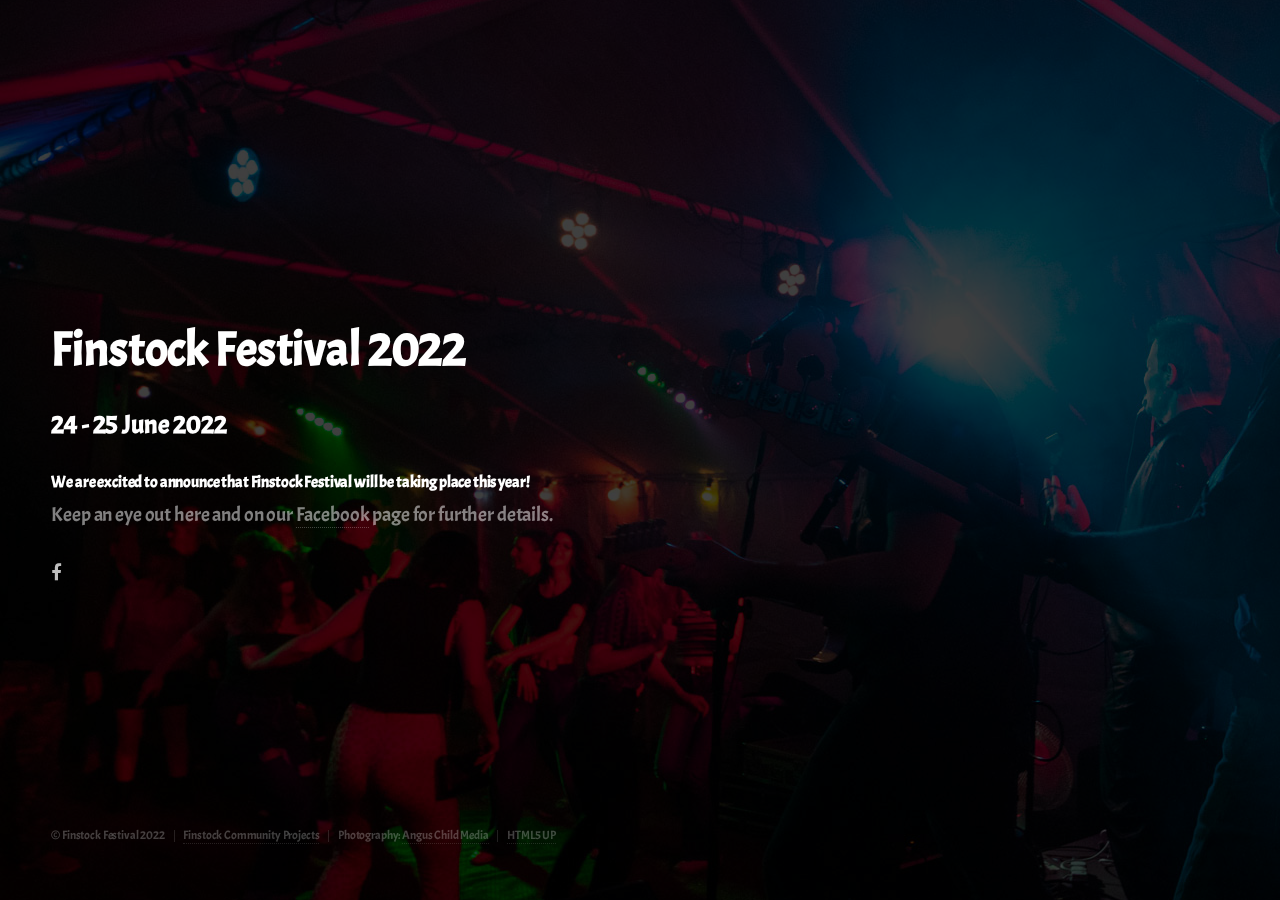
==== commit 34ec7527: "Added 2022/2023 site" ====
--- a/index.html
+++ b/index.html
@@ -1,6 +1,6 @@
 <!DOCTYPE HTML>
 <!--
-	Twenty by HTML5 UP
+	Eventually by HTML5 UP
 	html5up.net | @ajlkn
 	Free for personal and commercial use under the CCA 3.0 license (html5up.net/license)
 -->
@@ -10,209 +10,29 @@
 		<meta charset="utf-8" />
 		<meta name="viewport" content="width=device-width, initial-scale=1, user-scalable=no" />
 		<link rel="stylesheet" href="assets/css/main.css" />
-		<noscript><link rel="stylesheet" href="assets/css/noscript.css" /></noscript>
 	</head>
-	<body class="index is-preload">
-		<div id="page-wrapper">
+	<body class="is-preload">
 
-			<!-- Header -->
-				<header id="header" class="alt">
-					<h1 id="logo"><a href="index.html">Finstock Festival <span>2022</span></a></h1>
-					<nav id="nav">
-						<ul>
-							<li class="current"><a href="index.html">Welcome</a></li>
-							<li class="submenu">
-								<a>Menu</a>
-								<ul>
-									<li><a href="about.html">About</a></li>
-									<li><a href="music.html">The Music</a></li>
-									<li><a href="bar.html">Bar</a></li>
-									<li><a href="food.html">Food</a></li>
-									<li><a href="fete.html">Finstock School F&#234;te</a></li>
-								</ul>
-							</li>
-						</ul>
-					</nav>
-				</header>
+		<!-- Header -->
+			<header id="header">
+				<h1>Finstock Festival 2022</h1>
+				<h2>24 - 25 June 2022</h2>
+				<h4>We are excited to announce that Finstock Festival will be taking place this year!</h4>
+				<p>Keep an eye out here and on our <a href="https://facebook.com/finstockfestival" target="_blank">Facebook</a> page for further details.</p> 
+				<ul class="icons">
+					<li><a href="https://facebook.com/finstockfestival" class="icon fa-facebook"><span class="label">Facebook</span></a></li>
+				</ul>
+			</header>
 
-			<!-- Banner -->
-				<section id="banner">
-
-					<!--
-						".inner" is set up as an inline-block so it automatically expands
-						in both directions to fit whatever's inside it. This means it won't
-						automatically wrap lines, so be sure to use line breaks where
-						appropriate (<br />).
-					-->
-					<div class="inner">
-
-						<header>
-							<h2>Finstock Festival</h2>
-						</header>
-						<p><strong>Friday 24 &amp;	Saturday 25 June 2022</strong></p>
-						<p><strong>Finstock Playing Field</strong></p>
-						<p><strong>Free entry</strong></p>
-						<footer>
-							<ul class="buttons stacked">
-								<li><a href="#main" class="button fit scrolly">Tell Me More</a></li>
-							</ul>
-						</footer>
-
-					</div>
-
-				</section>
-
-			<!-- Main -->
-				<article id="main">
-
-					<header class="special container">
-						<span class="icon fa-volume-up"></span>
-						<h2>Friday 24 &amp;	Saturday 25 June 2022</h2>
-						<p>Two nights of great music, tasty food, and delicious drink. And it's <strong>free entry.</strong></p>
-					</header>
-
-
-					<!-- Three-column summary -->
-						<section class="wrapper style1 container special">
-							<div class="row">
-								<div class="col-3 col-12-narrower">
-
-									<section>
-										<span class="icon featured fa-music"></span>
-										<header>
-											<a href="music.html"><h3>Music</h3></a>
-										</header>
-										<p>Headlining is local musician <strong>Warren James</strong>, as seen on the BBC, accompanied by The Hot Band.</p>
-									</section>
-
-								</div>
-								<div class="col-3 col-12-narrower">
-
-									<section>
-										<span class="icon featured fa-beer"></span>
-										<header>
-											<a href="bar.html"><h3>The Bar</h3></a>
-										</header>
-										<p>Tasty real ales will be available from <strong>Hook Norton Brewery</strong> and <strong>Little Ox</strong>, to name but a few. The bar will quench anyone's thirst.</p>
-									</section>
-
-								</div>
-								<div class="col-3 col-12-narrower">
-
-									<section>
-										<span class="icon featured fa-cutlery"></span>
-										<header>
-											<a href="food.html"><h3>Food</h3></a>
-										</header>
-										<p>The barbecue and food van has you covered.</p>
-									</section>
-
-								</div>
-								<div class="col-3 col-12-narrower">
-
-									<section>
-										<span class="icon featured fa-credit-card"></span>
-										<header>
-											<a><h3>Card payments</h3></a>
-										</header>
-										<p>No cash? Never fear! We will be taking card payments all weekend.</p>
-									</section>
-
-								</div>
-							</div>
-						</section>
-
-					<!-- More details -->
-						<section class="wrapper style3 container special">
-
-							<header class="major">
-								<h2>More information</h2>
-							</header>
-
-							<div class="row">
-								<div class="col-6 col-12-narrower">
-
-									<section>
-										<a href="music.html" class="image featured"><img src="images/music.jpg" alt="" /></a>
-										<header>
-											<a href="music.html"><h3>The Music</h3></a>
-										</header>
-										<p>Find out more about the music at Finstock Festival 2022.</p>
-									</section>
-
-								</div>
-								<div class="col-6 col-12-narrower">
-
-									<section>
-										<a href="bar.html" class="image featured"><img src="images/bar.jpg" alt="" /></a>
-										<header>
-											<a href="bar.html"><h3>The Bar</h3></a>
-										</header>
-										<p>Find out about the delicious real ales, craft beers, and gins on offer at this year's festival.</p>
-									</section>
-
-								</div>
-							</div>
-
-							<div class="row">
-								<div class="col-6 col-12-narrower">
-
-									<section>
-										<a href="food.html" class="image featured"><img src="images/food.jpg" alt="" /></a>
-										<header>
-											<a href="food.html"><h3>Food</h3></a>
-										</header>
-										<p>What tasty delights are on offer this year? Click and you shall know.</p>
-									</section>
-
-								</div>
-								<div class="col-6 col-12-narrower">
-
-									<section>
-										<a href="fete.html" class="image featured"><img src="images/fete.jpg" alt="" /></a>
-										<header>
-											<a href="fete.html"><h3>Finstock School F&#234;te 2022</h3></a>
-										</header>
-										<p>We are happy to confirm that Finstock School's annual summer f&#234;te is taking place during the afternoon of Finstock Festival again this year from 2pm. Find out more here.</p>
-									</section>
-
-								</div>
-							</div>
-
-						</section>
-
-				</article>
-
-			<!-- CTA -->
-				<section id="cta">
-
-
-				</section>
-
-			<!-- Footer -->
-				<footer id="footer">
-
-					<ul class="icons">
-						<li><a href="https://facebook.com/finstockfestival" class="icon circle fa-facebook" target="_blank"><span class="label">Facebook</span></a></li>
-					</ul>
-
-					<ul class="copyright">
-						<li>&copy; <a href="https://www.finstockcp.co.uk" target="_blank">Finstock Community Projects</a> 2022</li><li><a href="http://www.rupedelarupe.co.uk" target="_blank">RupeDeLaRupe</a></li><li>Template: <a href="http://html5up.net" target="_blank">HTML5 UP</a></li><li>Photography: <a href="http://www.anguschildmedia.co.uk" target="_blank">Angus Child Media</a> &amp; <a href="https://unsplash.com" target="_blank">Unsplash</a></li>
-					</ul>
-
-				</footer>
-
-		</div>
+		<!-- Footer -->
+			<footer id="footer">
+				<ul class="copyright">
+					<li>&copy; Finstock Festival 2022</li><li><a href="https://www.finstockcp.co.uk" target="_blank">Finstock Community Projects</a></li><li>Photography: <a target="_blank" href="http://www.anguschildmedia.co.uk">Angus Child Media</a></li><li><a target="_blank" href="http://html5up.net">HTML5 UP</a></li>
+				</ul>
+			</footer>
 
 		<!-- Scripts -->
-			<script src="assets/js/jquery.min.js"></script>
-			<script src="assets/js/jquery.dropotron.min.js"></script>
-			<script src="assets/js/jquery.scrolly.min.js"></script>
-			<script src="assets/js/jquery.scrollex.min.js"></script>
-			<script src="assets/js/browser.min.js"></script>
-			<script src="assets/js/breakpoints.min.js"></script>
-			<script src="assets/js/util.js"></script>
 			<script src="assets/js/main.js"></script>
 
 	</body>
-</html>
+</html>--- a/assets/css/main.css
+++ b/assets/css/main.css
@@ -1,8 +1,8 @@
-@import url("font-awesome.min.css");
-@import url("https://fonts.googleapis.com/css?family=Lato:300,400,900");
+@import url(font-awesome.min.css);
+@import url("https://fonts.googleapis.com/css?family=Acme|Roboto:400,700");
 
 /*
-	Twenty by HTML5 UP
+	Eventually by HTML5 UP
 	html5up.net | @ajlkn
 	Free for personal and commercial use under the CCA 3.0 license (html5up.net/license)
 */
@@ -74,6 +74,22 @@
 
 /* Basic */
 
+	@-ms-viewport {
+		width: device-width;
+	}
+
+	body {
+		-ms-overflow-style: scrollbar;
+	}
+
+	@media screen and (max-width: 480px) {
+
+		html, body {
+			min-width: 320px;
+		}
+
+	}
+
 	html {
 		box-sizing: border-box;
 	}
@@ -82,8 +98,36 @@
 		box-sizing: inherit;
 	}
 
+	html, body {
+		height: 100%;
+		overflow-x: hidden;
+		width: 100%;
+	}
+
+		@media screen and (max-height: 640px) {
+
+			html, body {
+				height: auto;
+				min-height: 100%;
+			}
+
+		}
+
 	body {
-		background: #f3f6fa;
+		display: -moz-flex;
+		display: -webkit-flex;
+		display: -ms-flex;
+		display: flex;
+		-moz-flex-direction: column;
+		-webkit-flex-direction: column;
+		-ms-flex-direction: column;
+		flex-direction: column;
+		-moz-justify-content: center;
+		-webkit-justify-content: center;
+		-ms-justify-content: center;
+		justify-content: center;
+		background-color: #000;
+		padding: 6em 4em 4em 4em;
 	}
 
 		body.is-preload *, body.is-preload *:before, body.is-preload *:after {
@@ -97,59 +141,297 @@
 			transition: none !important;
 		}
 
+		body > * {
+			position: relative;
+			z-index: 2;
+		}
+
+		@media screen and (max-width: 1680px) {
+
+			body {
+				padding: 6em 3.5em 3.5em 3.5em;
+			}
+
+		}
+
+		@media screen and (max-width: 736px) {
+
+			body {
+				padding: 5em 2em 2em 2em;
+			}
+
+		}
+
+		@media screen and (max-width: 360px) {
+
+			body {
+				padding: 5em 1.25em 1.25em 1.25em;
+			}
+
+		}
+
+/* BG */
+
+	#bg {
+		-moz-transition: opacity 2s ease-in-out;
+		-webkit-transition: opacity 2s ease-in-out;
+		-ms-transition: opacity 2s ease-in-out;
+		transition: opacity 2s ease-in-out;
+		height: 100%;
+		left: 0;
+		opacity: 0.25;
+		position: fixed;
+		top: 0;
+		width: 100%;
+		z-index: 1;
+	}
+
+		#bg div {
+			-moz-transition: opacity 3s ease, visibility 3s;
+			-webkit-transition: opacity 3s ease, visibility 3s;
+			-ms-transition: opacity 3s ease, visibility 3s;
+			transition: opacity 3s ease, visibility 3s;
+			background-size: cover;
+			height: 100%;
+			left: 0;
+			opacity: 0;
+			position: absolute;
+			top: 0;
+			visibility: hidden;
+			width: 150%;
+		}
+
+			#bg div.visible {
+				-moz-animation: bg 45s linear infinite;
+				-webkit-animation: bg 45s linear infinite;
+				-ms-animation: bg 45s linear infinite;
+				animation: bg 45s linear infinite;
+				opacity: 1;
+				visibility: visible;
+				z-index: 1;
+			}
+
+				#bg div.visible.top {
+					z-index: 2;
+				}
+
+				@media screen and (max-width: 1280px) {
+
+					#bg div.visible {
+						-moz-animation: bg 29.25s linear infinite;
+						-webkit-animation: bg 29.25s linear infinite;
+						-ms-animation: bg 29.25s linear infinite;
+						animation: bg 29.25s linear infinite;
+					}
+
+				}
+
+				@media screen and (max-width: 736px) {
+
+					#bg div.visible {
+						-moz-animation: bg 18s linear infinite;
+						-webkit-animation: bg 18s linear infinite;
+						-ms-animation: bg 18s linear infinite;
+						animation: bg 18s linear infinite;
+					}
+
+				}
+
+			#bg div:only-child {
+				-moz-animation-direction: alternate !important;
+				-webkit-animation-direction: alternate !important;
+				-ms-animation-direction: alternate !important;
+				animation-direction: alternate !important;
+			}
+
+		body.is-preload #bg {
+			opacity: 0;
+		}
+
+	@-moz-keyframes bg {
+		0% {
+			-moz-transform: translateX(0);
+			-webkit-transform: translateX(0);
+			-ms-transform: translateX(0);
+			transform: translateX(0);
+		}
+
+		100% {
+			-moz-transform: translateX(-25%);
+			-webkit-transform: translateX(-25%);
+			-ms-transform: translateX(-25%);
+			transform: translateX(-25%);
+		}
+	}
+
+	@-webkit-keyframes bg {
+		0% {
+			-moz-transform: translateX(0);
+			-webkit-transform: translateX(0);
+			-ms-transform: translateX(0);
+			transform: translateX(0);
+		}
+
+		100% {
+			-moz-transform: translateX(-25%);
+			-webkit-transform: translateX(-25%);
+			-ms-transform: translateX(-25%);
+			transform: translateX(-25%);
+		}
+	}
+
+	@-ms-keyframes bg {
+		0% {
+			-moz-transform: translateX(0);
+			-webkit-transform: translateX(0);
+			-ms-transform: translateX(0);
+			transform: translateX(0);
+		}
+
+		100% {
+			-moz-transform: translateX(-25%);
+			-webkit-transform: translateX(-25%);
+			-ms-transform: translateX(-25%);
+			transform: translateX(-25%);
+		}
+	}
+
+	@keyframes bg {
+		0% {
+			-moz-transform: translateX(0);
+			-webkit-transform: translateX(0);
+			-ms-transform: translateX(0);
+			transform: translateX(0);
+		}
+
+		100% {
+			-moz-transform: translateX(-25%);
+			-webkit-transform: translateX(-25%);
+			-ms-transform: translateX(-25%);
+			transform: translateX(-25%);
+		}
+	}
+
+/* Type */
+
 	body, input, select, textarea {
-		color: #7c8081;
-		font-family: 'Lato', sans-serif;
-		font-size: 15pt;
-		font-weight: 300;
-		letter-spacing: 0.025em;
-		line-height: 1.75em;
-	}
+		color: rgba(255, 255, 255, 0.75);
+		font-family: "Acme", sans-serif;
+		font-size: 16pt;
+		font-weight: 400;
+		letter-spacing: -0.01em;
+		line-height: 1.65em;
+	}
+
+		@media screen and (max-width: 1680px) {
+
+			body, input, select, textarea {
+				font-size: 12pt;
+			}
+
+		}
+
+		@media screen and (max-width: 1280px) {
+
+			body, input, select, textarea {
+				font-size: 11pt;
+			}
+
+		}
+
+		@media screen and (max-width: 980px) {
+
+			body, input, select, textarea {
+				font-size: 12pt;
+			}
+
+		}
+
+		@media screen and (max-width: 736px) {
+
+			body, input, select, textarea {
+				font-size: 12pt;
+			}
+
+		}
+
+		@media screen and (max-width: 480px) {
+
+			body, input, select, textarea {
+				font-size: 12pt;
+			}
+
+		}
 
 	a {
-		-moz-transition: color 0.2s ease-in-out, border-color 0.2s ease-in-out, background-color 0.2s ease-in-out;
-		-webkit-transition: color 0.2s ease-in-out, border-color 0.2s ease-in-out, background-color 0.2s ease-in-out;
-		-ms-transition: color 0.2s ease-in-out, border-color 0.2s ease-in-out, background-color 0.2s ease-in-out;
-		transition: color 0.2s ease-in-out, border-color 0.2s ease-in-out, background-color 0.2s ease-in-out;
-		color: #3fb1a3;
+		-moz-transition: border-bottom-color 0.2s ease, color 0.2s ease;
+		-webkit-transition: border-bottom-color 0.2s ease, color 0.2s ease;
+		-ms-transition: border-bottom-color 0.2s ease, color 0.2s ease;
+		transition: border-bottom-color 0.2s ease, color 0.2s ease;
+		border-bottom: dotted 1px rgba(255, 255, 255, 0.25);
+		color: #1cb495;
 		text-decoration: none;
-		border-bottom: dotted 1px;
 	}
 
 		a:hover {
 			border-bottom-color: transparent;
+			color: #1cb495 !important;
+			text-decoration: none;
 		}
 
 	strong, b {
-		font-weight: 400;
-	}
-
-	p, ul, ol, dl, table, blockquote {
+		color: #fff;
+		font-weight: 700;
+	}
+
+	em, i {
+		font-style: italic;
+	}
+
+	p {
 		margin: 0 0 2em 0;
 	}
 
 	h1, h2, h3, h4, h5, h6 {
-		color: inherit;
-		font-weight: 300;
-		line-height: 1.75em;
-		margin-bottom: 1em;
-		text-transform: uppercase;
+		color: #fff;
+		font-weight: 700;
+		line-height: 1em;
+		margin: 0 0 1em 0;
 	}
 
 		h1 a, h2 a, h3 a, h4 a, h5 a, h6 a {
 			color: inherit;
 			text-decoration: none;
-			border: 0;
-		}
+		}
+
+	h1 {
+		font-size: 2.5em;
+		line-height: 1.25em;
+	}
 
 	h2 {
-		font-size: 1.5em;
-		letter-spacing: 0.1em;
+		font-size: 1.75em;
+		line-height: 1.5em;
 	}
 
 	h3 {
-		font-size: 1.15em;
-		letter-spacing: 0.025em;
+		font-size: 1.35em;
+		line-height: 1.5em;
+	}
+
+	h4 {
+		font-size: 1.1em;
+		line-height: 1.5em;
+	}
+
+	h5 {
+		font-size: 0.9em;
+		line-height: 1.5em;
+	}
+
+	h6 {
+		font-size: 0.7em;
+		line-height: 1.5em;
 	}
 
 	sub {
@@ -164,1556 +446,45 @@
 		top: -0.5em;
 	}
 
+	blockquote {
+		border-left: solid 8px rgba(255, 255, 255, 0.35);
+		font-style: italic;
+		margin: 0 0 2em 0;
+		padding: 0.5em 0 0.5em 2em;
+	}
+
+	code {
+		background: rgba(255, 255, 255, 0.125);
+		border-radius: 6px;
+		border: solid 2px rgba(255, 255, 255, 0.35);
+		font-family: "Courier New", monospace;
+		font-size: 0.9em;
+		margin: 0 0.25em;
+		padding: 0.25em 0.65em;
+	}
+
+	pre {
+		-webkit-overflow-scrolling: touch;
+		font-family: "Courier New", monospace;
+		font-size: 0.9em;
+		margin: 0 0 2em 0;
+	}
+
+		pre code {
+			display: block;
+			line-height: 1.75em;
+			padding: 1em 1.5em;
+			overflow-x: auto;
+		}
+
 	hr {
-		border-top: solid 1px rgba(124, 128, 129, 0.2);
 		border: 0;
-		margin-bottom: 1.5em;
-	}
-
-	blockquote {
-		border-left: solid 0.5em rgba(124, 128, 129, 0.2);
-		font-style: italic;
-		padding: 1em 0 1em 2em;
-	}
-
-/* Container */
-
-	.container {
-		margin: 0 auto;
-		max-width: 100%;
-		width: 1400px;
-	}
-
-		.container.medium {
-			width: 1050px;
-		}
-
-		@media screen and (max-width: 1680px) {
-
-			.container {
-				width: 1200px;
-			}
-
-				.container.medium {
-					width: 900px;
-				}
-
-		}
-
-		@media screen and (max-width: 1280px) {
-
-			.container {
-				width: 960px;
-			}
-
-				.container.medium {
-					width: 735px;
-				}
-
-		}
-
-		@media screen and (max-width: 980px) {
-
-			.container {
-				width: 95%;
-			}
-
-				.container.medium {
-					width: 71.25%;
-				}
-
-		}
-
-		@media screen and (max-width: 840px) {
-
-			.container {
-				width: 95%;
-			}
-
-				.container.medium {
-					width: 95%;
-				}
-
-		}
-
-		@media screen and (max-width: 736px) {
-
-			.container {
-				width: 100%;
-			}
-
-				.container.medium {
-					width: 100%;
-				}
-
-		}
-
-/* Row */
-
-	.row {
-		display: flex;
-		flex-wrap: wrap;
-		box-sizing: border-box;
-		align-items: stretch;
-	}
-
-		.row > * {
-			box-sizing: border-box;
-		}
-
-		.row.gtr-uniform > * > :last-child {
-			margin-bottom: 0;
-		}
-
-		.row.aln-left {
-			justify-content: flex-start;
-		}
-
-		.row.aln-center {
-			justify-content: center;
-		}
-
-		.row.aln-right {
-			justify-content: flex-end;
-		}
-
-		.row.aln-top {
-			align-items: flex-start;
-		}
-
-		.row.aln-middle {
-			align-items: center;
-		}
-
-		.row.aln-bottom {
-			align-items: flex-end;
-		}
-
-		.row > .imp {
-			order: -1;
-		}
-
-		.row > .col-1 {
-			width: 8.3333333333%;
-		}
-
-		.row > .off-1 {
-			margin-left: 8.3333333333%;
-		}
-
-		.row > .col-2 {
-			width: 16.6666666667%;
-		}
-
-		.row > .off-2 {
-			margin-left: 16.6666666667%;
-		}
-
-		.row > .col-3 {
-			width: 25%;
-		}
-
-		.row > .off-3 {
-			margin-left: 25%;
-		}
-
-		.row > .col-4 {
-			width: 33.3333333333%;
-		}
-
-		.row > .off-4 {
-			margin-left: 33.3333333333%;
-		}
-
-		.row > .col-5 {
-			width: 41.6666666667%;
-		}
-
-		.row > .off-5 {
-			margin-left: 41.6666666667%;
-		}
-
-		.row > .col-6 {
-			width: 50%;
-		}
-
-		.row > .off-6 {
-			margin-left: 50%;
-		}
-
-		.row > .col-7 {
-			width: 58.3333333333%;
-		}
-
-		.row > .off-7 {
-			margin-left: 58.3333333333%;
-		}
-
-		.row > .col-8 {
-			width: 66.6666666667%;
-		}
-
-		.row > .off-8 {
-			margin-left: 66.6666666667%;
-		}
-
-		.row > .col-9 {
-			width: 75%;
-		}
-
-		.row > .off-9 {
-			margin-left: 75%;
-		}
-
-		.row > .col-10 {
-			width: 83.3333333333%;
-		}
-
-		.row > .off-10 {
-			margin-left: 83.3333333333%;
-		}
-
-		.row > .col-11 {
-			width: 91.6666666667%;
-		}
-
-		.row > .off-11 {
-			margin-left: 91.6666666667%;
-		}
-
-		.row > .col-12 {
-			width: 100%;
-		}
-
-		.row > .off-12 {
-			margin-left: 100%;
-		}
-
-		.row.gtr-0 {
-			margin-top: 0px;
-			margin-left: 0px;
-		}
-
-			.row.gtr-0 > * {
-				padding: 0px 0 0 0px;
-			}
-
-			.row.gtr-0.gtr-uniform {
-				margin-top: 0px;
-			}
-
-				.row.gtr-0.gtr-uniform > * {
-					padding-top: 0px;
-				}
-
-		.row.gtr-25 {
-			margin-top: -12.5px;
-			margin-left: -12.5px;
-		}
-
-			.row.gtr-25 > * {
-				padding: 12.5px 0 0 12.5px;
-			}
-
-			.row.gtr-25.gtr-uniform {
-				margin-top: -12.5px;
-			}
-
-				.row.gtr-25.gtr-uniform > * {
-					padding-top: 12.5px;
-				}
-
-		.row.gtr-50 {
-			margin-top: -25px;
-			margin-left: -25px;
-		}
-
-			.row.gtr-50 > * {
-				padding: 25px 0 0 25px;
-			}
-
-			.row.gtr-50.gtr-uniform {
-				margin-top: -25px;
-			}
-
-				.row.gtr-50.gtr-uniform > * {
-					padding-top: 25px;
-				}
-
-		.row {
-			margin-top: -50px;
-			margin-left: -50px;
-		}
-
-			.row > * {
-				padding: 50px 0 0 50px;
-			}
-
-			.row.gtr-uniform {
-				margin-top: -50px;
-			}
-
-				.row.gtr-uniform > * {
-					padding-top: 50px;
-				}
-
-		.row.gtr-150 {
-			margin-top: -75px;
-			margin-left: -75px;
-		}
-
-			.row.gtr-150 > * {
-				padding: 75px 0 0 75px;
-			}
-
-			.row.gtr-150.gtr-uniform {
-				margin-top: -75px;
-			}
-
-				.row.gtr-150.gtr-uniform > * {
-					padding-top: 75px;
-				}
-
-		.row.gtr-200 {
-			margin-top: -100px;
-			margin-left: -100px;
-		}
-
-			.row.gtr-200 > * {
-				padding: 100px 0 0 100px;
-			}
-
-			.row.gtr-200.gtr-uniform {
-				margin-top: -100px;
-			}
-
-				.row.gtr-200.gtr-uniform > * {
-					padding-top: 100px;
-				}
-
-		@media screen and (max-width: 1680px) {
-
-			.row {
-				display: flex;
-				flex-wrap: wrap;
-				box-sizing: border-box;
-				align-items: stretch;
-			}
-
-				.row > * {
-					box-sizing: border-box;
-				}
-
-				.row.gtr-uniform > * > :last-child {
-					margin-bottom: 0;
-				}
-
-				.row.aln-left {
-					justify-content: flex-start;
-				}
-
-				.row.aln-center {
-					justify-content: center;
-				}
-
-				.row.aln-right {
-					justify-content: flex-end;
-				}
-
-				.row.aln-top {
-					align-items: flex-start;
-				}
-
-				.row.aln-middle {
-					align-items: center;
-				}
-
-				.row.aln-bottom {
-					align-items: flex-end;
-				}
-
-				.row > .imp-wide {
-					order: -1;
-				}
-
-				.row > .col-1-wide {
-					width: 8.3333333333%;
-				}
-
-				.row > .off-1-wide {
-					margin-left: 8.3333333333%;
-				}
-
-				.row > .col-2-wide {
-					width: 16.6666666667%;
-				}
-
-				.row > .off-2-wide {
-					margin-left: 16.6666666667%;
-				}
-
-				.row > .col-3-wide {
-					width: 25%;
-				}
-
-				.row > .off-3-wide {
-					margin-left: 25%;
-				}
-
-				.row > .col-4-wide {
-					width: 33.3333333333%;
-				}
-
-				.row > .off-4-wide {
-					margin-left: 33.3333333333%;
-				}
-
-				.row > .col-5-wide {
-					width: 41.6666666667%;
-				}
-
-				.row > .off-5-wide {
-					margin-left: 41.6666666667%;
-				}
-
-				.row > .col-6-wide {
-					width: 50%;
-				}
-
-				.row > .off-6-wide {
-					margin-left: 50%;
-				}
-
-				.row > .col-7-wide {
-					width: 58.3333333333%;
-				}
-
-				.row > .off-7-wide {
-					margin-left: 58.3333333333%;
-				}
-
-				.row > .col-8-wide {
-					width: 66.6666666667%;
-				}
-
-				.row > .off-8-wide {
-					margin-left: 66.6666666667%;
-				}
-
-				.row > .col-9-wide {
-					width: 75%;
-				}
-
-				.row > .off-9-wide {
-					margin-left: 75%;
-				}
-
-				.row > .col-10-wide {
-					width: 83.3333333333%;
-				}
-
-				.row > .off-10-wide {
-					margin-left: 83.3333333333%;
-				}
-
-				.row > .col-11-wide {
-					width: 91.6666666667%;
-				}
-
-				.row > .off-11-wide {
-					margin-left: 91.6666666667%;
-				}
-
-				.row > .col-12-wide {
-					width: 100%;
-				}
-
-				.row > .off-12-wide {
-					margin-left: 100%;
-				}
-
-				.row.gtr-0 {
-					margin-top: 0px;
-					margin-left: 0px;
-				}
-
-					.row.gtr-0 > * {
-						padding: 0px 0 0 0px;
-					}
-
-					.row.gtr-0.gtr-uniform {
-						margin-top: 0px;
-					}
-
-						.row.gtr-0.gtr-uniform > * {
-							padding-top: 0px;
-						}
-
-				.row.gtr-25 {
-					margin-top: -10px;
-					margin-left: -10px;
-				}
-
-					.row.gtr-25 > * {
-						padding: 10px 0 0 10px;
-					}
-
-					.row.gtr-25.gtr-uniform {
-						margin-top: -10px;
-					}
-
-						.row.gtr-25.gtr-uniform > * {
-							padding-top: 10px;
-						}
-
-				.row.gtr-50 {
-					margin-top: -20px;
-					margin-left: -20px;
-				}
-
-					.row.gtr-50 > * {
-						padding: 20px 0 0 20px;
-					}
-
-					.row.gtr-50.gtr-uniform {
-						margin-top: -20px;
-					}
-
-						.row.gtr-50.gtr-uniform > * {
-							padding-top: 20px;
-						}
-
-				.row {
-					margin-top: -40px;
-					margin-left: -40px;
-				}
-
-					.row > * {
-						padding: 40px 0 0 40px;
-					}
-
-					.row.gtr-uniform {
-						margin-top: -40px;
-					}
-
-						.row.gtr-uniform > * {
-							padding-top: 40px;
-						}
-
-				.row.gtr-150 {
-					margin-top: -60px;
-					margin-left: -60px;
-				}
-
-					.row.gtr-150 > * {
-						padding: 60px 0 0 60px;
-					}
-
-					.row.gtr-150.gtr-uniform {
-						margin-top: -60px;
-					}
-
-						.row.gtr-150.gtr-uniform > * {
-							padding-top: 60px;
-						}
-
-				.row.gtr-200 {
-					margin-top: -80px;
-					margin-left: -80px;
-				}
-
-					.row.gtr-200 > * {
-						padding: 80px 0 0 80px;
-					}
-
-					.row.gtr-200.gtr-uniform {
-						margin-top: -80px;
-					}
-
-						.row.gtr-200.gtr-uniform > * {
-							padding-top: 80px;
-						}
-
-		}
-
-		@media screen and (max-width: 1280px) {
-
-			.row {
-				display: flex;
-				flex-wrap: wrap;
-				box-sizing: border-box;
-				align-items: stretch;
-			}
-
-				.row > * {
-					box-sizing: border-box;
-				}
-
-				.row.gtr-uniform > * > :last-child {
-					margin-bottom: 0;
-				}
-
-				.row.aln-left {
-					justify-content: flex-start;
-				}
-
-				.row.aln-center {
-					justify-content: center;
-				}
-
-				.row.aln-right {
-					justify-content: flex-end;
-				}
-
-				.row.aln-top {
-					align-items: flex-start;
-				}
-
-				.row.aln-middle {
-					align-items: center;
-				}
-
-				.row.aln-bottom {
-					align-items: flex-end;
-				}
-
-				.row > .imp-normal {
-					order: -1;
-				}
-
-				.row > .col-1-normal {
-					width: 8.3333333333%;
-				}
-
-				.row > .off-1-normal {
-					margin-left: 8.3333333333%;
-				}
-
-				.row > .col-2-normal {
-					width: 16.6666666667%;
-				}
-
-				.row > .off-2-normal {
-					margin-left: 16.6666666667%;
-				}
-
-				.row > .col-3-normal {
-					width: 25%;
-				}
-
-				.row > .off-3-normal {
-					margin-left: 25%;
-				}
-
-				.row > .col-4-normal {
-					width: 33.3333333333%;
-				}
-
-				.row > .off-4-normal {
-					margin-left: 33.3333333333%;
-				}
-
-				.row > .col-5-normal {
-					width: 41.6666666667%;
-				}
-
-				.row > .off-5-normal {
-					margin-left: 41.6666666667%;
-				}
-
-				.row > .col-6-normal {
-					width: 50%;
-				}
-
-				.row > .off-6-normal {
-					margin-left: 50%;
-				}
-
-				.row > .col-7-normal {
-					width: 58.3333333333%;
-				}
-
-				.row > .off-7-normal {
-					margin-left: 58.3333333333%;
-				}
-
-				.row > .col-8-normal {
-					width: 66.6666666667%;
-				}
-
-				.row > .off-8-normal {
-					margin-left: 66.6666666667%;
-				}
-
-				.row > .col-9-normal {
-					width: 75%;
-				}
-
-				.row > .off-9-normal {
-					margin-left: 75%;
-				}
-
-				.row > .col-10-normal {
-					width: 83.3333333333%;
-				}
-
-				.row > .off-10-normal {
-					margin-left: 83.3333333333%;
-				}
-
-				.row > .col-11-normal {
-					width: 91.6666666667%;
-				}
-
-				.row > .off-11-normal {
-					margin-left: 91.6666666667%;
-				}
-
-				.row > .col-12-normal {
-					width: 100%;
-				}
-
-				.row > .off-12-normal {
-					margin-left: 100%;
-				}
-
-				.row.gtr-0 {
-					margin-top: 0px;
-					margin-left: 0px;
-				}
-
-					.row.gtr-0 > * {
-						padding: 0px 0 0 0px;
-					}
-
-					.row.gtr-0.gtr-uniform {
-						margin-top: 0px;
-					}
-
-						.row.gtr-0.gtr-uniform > * {
-							padding-top: 0px;
-						}
-
-				.row.gtr-25 {
-					margin-top: -10px;
-					margin-left: -10px;
-				}
-
-					.row.gtr-25 > * {
-						padding: 10px 0 0 10px;
-					}
-
-					.row.gtr-25.gtr-uniform {
-						margin-top: -10px;
-					}
-
-						.row.gtr-25.gtr-uniform > * {
-							padding-top: 10px;
-						}
-
-				.row.gtr-50 {
-					margin-top: -20px;
-					margin-left: -20px;
-				}
-
-					.row.gtr-50 > * {
-						padding: 20px 0 0 20px;
-					}
-
-					.row.gtr-50.gtr-uniform {
-						margin-top: -20px;
-					}
-
-						.row.gtr-50.gtr-uniform > * {
-							padding-top: 20px;
-						}
-
-				.row {
-					margin-top: -40px;
-					margin-left: -40px;
-				}
-
-					.row > * {
-						padding: 40px 0 0 40px;
-					}
-
-					.row.gtr-uniform {
-						margin-top: -40px;
-					}
-
-						.row.gtr-uniform > * {
-							padding-top: 40px;
-						}
-
-				.row.gtr-150 {
-					margin-top: -60px;
-					margin-left: -60px;
-				}
-
-					.row.gtr-150 > * {
-						padding: 60px 0 0 60px;
-					}
-
-					.row.gtr-150.gtr-uniform {
-						margin-top: -60px;
-					}
-
-						.row.gtr-150.gtr-uniform > * {
-							padding-top: 60px;
-						}
-
-				.row.gtr-200 {
-					margin-top: -80px;
-					margin-left: -80px;
-				}
-
-					.row.gtr-200 > * {
-						padding: 80px 0 0 80px;
-					}
-
-					.row.gtr-200.gtr-uniform {
-						margin-top: -80px;
-					}
-
-						.row.gtr-200.gtr-uniform > * {
-							padding-top: 80px;
-						}
-
-		}
-
-		@media screen and (max-width: 980px) {
-
-			.row {
-				display: flex;
-				flex-wrap: wrap;
-				box-sizing: border-box;
-				align-items: stretch;
-			}
-
-				.row > * {
-					box-sizing: border-box;
-				}
-
-				.row.gtr-uniform > * > :last-child {
-					margin-bottom: 0;
-				}
-
-				.row.aln-left {
-					justify-content: flex-start;
-				}
-
-				.row.aln-center {
-					justify-content: center;
-				}
-
-				.row.aln-right {
-					justify-content: flex-end;
-				}
-
-				.row.aln-top {
-					align-items: flex-start;
-				}
-
-				.row.aln-middle {
-					align-items: center;
-				}
-
-				.row.aln-bottom {
-					align-items: flex-end;
-				}
-
-				.row > .imp-narrow {
-					order: -1;
-				}
-
-				.row > .col-1-narrow {
-					width: 8.3333333333%;
-				}
-
-				.row > .off-1-narrow {
-					margin-left: 8.3333333333%;
-				}
-
-				.row > .col-2-narrow {
-					width: 16.6666666667%;
-				}
-
-				.row > .off-2-narrow {
-					margin-left: 16.6666666667%;
-				}
-
-				.row > .col-3-narrow {
-					width: 25%;
-				}
-
-				.row > .off-3-narrow {
-					margin-left: 25%;
-				}
-
-				.row > .col-4-narrow {
-					width: 33.3333333333%;
-				}
-
-				.row > .off-4-narrow {
-					margin-left: 33.3333333333%;
-				}
-
-				.row > .col-5-narrow {
-					width: 41.6666666667%;
-				}
-
-				.row > .off-5-narrow {
-					margin-left: 41.6666666667%;
-				}
-
-				.row > .col-6-narrow {
-					width: 50%;
-				}
-
-				.row > .off-6-narrow {
-					margin-left: 50%;
-				}
-
-				.row > .col-7-narrow {
-					width: 58.3333333333%;
-				}
-
-				.row > .off-7-narrow {
-					margin-left: 58.3333333333%;
-				}
-
-				.row > .col-8-narrow {
-					width: 66.6666666667%;
-				}
-
-				.row > .off-8-narrow {
-					margin-left: 66.6666666667%;
-				}
-
-				.row > .col-9-narrow {
-					width: 75%;
-				}
-
-				.row > .off-9-narrow {
-					margin-left: 75%;
-				}
-
-				.row > .col-10-narrow {
-					width: 83.3333333333%;
-				}
-
-				.row > .off-10-narrow {
-					margin-left: 83.3333333333%;
-				}
-
-				.row > .col-11-narrow {
-					width: 91.6666666667%;
-				}
-
-				.row > .off-11-narrow {
-					margin-left: 91.6666666667%;
-				}
-
-				.row > .col-12-narrow {
-					width: 100%;
-				}
-
-				.row > .off-12-narrow {
-					margin-left: 100%;
-				}
-
-				.row.gtr-0 {
-					margin-top: 0px;
-					margin-left: 0px;
-				}
-
-					.row.gtr-0 > * {
-						padding: 0px 0 0 0px;
-					}
-
-					.row.gtr-0.gtr-uniform {
-						margin-top: 0px;
-					}
-
-						.row.gtr-0.gtr-uniform > * {
-							padding-top: 0px;
-						}
-
-				.row.gtr-25 {
-					margin-top: -7.5px;
-					margin-left: -7.5px;
-				}
-
-					.row.gtr-25 > * {
-						padding: 7.5px 0 0 7.5px;
-					}
-
-					.row.gtr-25.gtr-uniform {
-						margin-top: -7.5px;
-					}
-
-						.row.gtr-25.gtr-uniform > * {
-							padding-top: 7.5px;
-						}
-
-				.row.gtr-50 {
-					margin-top: -15px;
-					margin-left: -15px;
-				}
-
-					.row.gtr-50 > * {
-						padding: 15px 0 0 15px;
-					}
-
-					.row.gtr-50.gtr-uniform {
-						margin-top: -15px;
-					}
-
-						.row.gtr-50.gtr-uniform > * {
-							padding-top: 15px;
-						}
-
-				.row {
-					margin-top: -30px;
-					margin-left: -30px;
-				}
-
-					.row > * {
-						padding: 30px 0 0 30px;
-					}
-
-					.row.gtr-uniform {
-						margin-top: -30px;
-					}
-
-						.row.gtr-uniform > * {
-							padding-top: 30px;
-						}
-
-				.row.gtr-150 {
-					margin-top: -45px;
-					margin-left: -45px;
-				}
-
-					.row.gtr-150 > * {
-						padding: 45px 0 0 45px;
-					}
-
-					.row.gtr-150.gtr-uniform {
-						margin-top: -45px;
-					}
-
-						.row.gtr-150.gtr-uniform > * {
-							padding-top: 45px;
-						}
-
-				.row.gtr-200 {
-					margin-top: -60px;
-					margin-left: -60px;
-				}
-
-					.row.gtr-200 > * {
-						padding: 60px 0 0 60px;
-					}
-
-					.row.gtr-200.gtr-uniform {
-						margin-top: -60px;
-					}
-
-						.row.gtr-200.gtr-uniform > * {
-							padding-top: 60px;
-						}
-
-		}
-
-		@media screen and (max-width: 840px) {
-
-			.row {
-				display: flex;
-				flex-wrap: wrap;
-				box-sizing: border-box;
-				align-items: stretch;
-			}
-
-				.row > * {
-					box-sizing: border-box;
-				}
-
-				.row.gtr-uniform > * > :last-child {
-					margin-bottom: 0;
-				}
-
-				.row.aln-left {
-					justify-content: flex-start;
-				}
-
-				.row.aln-center {
-					justify-content: center;
-				}
-
-				.row.aln-right {
-					justify-content: flex-end;
-				}
-
-				.row.aln-top {
-					align-items: flex-start;
-				}
-
-				.row.aln-middle {
-					align-items: center;
-				}
-
-				.row.aln-bottom {
-					align-items: flex-end;
-				}
-
-				.row > .imp-narrower {
-					order: -1;
-				}
-
-				.row > .col-1-narrower {
-					width: 8.3333333333%;
-				}
-
-				.row > .off-1-narrower {
-					margin-left: 8.3333333333%;
-				}
-
-				.row > .col-2-narrower {
-					width: 16.6666666667%;
-				}
-
-				.row > .off-2-narrower {
-					margin-left: 16.6666666667%;
-				}
-
-				.row > .col-3-narrower {
-					width: 25%;
-				}
-
-				.row > .off-3-narrower {
-					margin-left: 25%;
-				}
-
-				.row > .col-4-narrower {
-					width: 33.3333333333%;
-				}
-
-				.row > .off-4-narrower {
-					margin-left: 33.3333333333%;
-				}
-
-				.row > .col-5-narrower {
-					width: 41.6666666667%;
-				}
-
-				.row > .off-5-narrower {
-					margin-left: 41.6666666667%;
-				}
-
-				.row > .col-6-narrower {
-					width: 50%;
-				}
-
-				.row > .off-6-narrower {
-					margin-left: 50%;
-				}
-
-				.row > .col-7-narrower {
-					width: 58.3333333333%;
-				}
-
-				.row > .off-7-narrower {
-					margin-left: 58.3333333333%;
-				}
-
-				.row > .col-8-narrower {
-					width: 66.6666666667%;
-				}
-
-				.row > .off-8-narrower {
-					margin-left: 66.6666666667%;
-				}
-
-				.row > .col-9-narrower {
-					width: 75%;
-				}
-
-				.row > .off-9-narrower {
-					margin-left: 75%;
-				}
-
-				.row > .col-10-narrower {
-					width: 83.3333333333%;
-				}
-
-				.row > .off-10-narrower {
-					margin-left: 83.3333333333%;
-				}
-
-				.row > .col-11-narrower {
-					width: 91.6666666667%;
-				}
-
-				.row > .off-11-narrower {
-					margin-left: 91.6666666667%;
-				}
-
-				.row > .col-12-narrower {
-					width: 100%;
-				}
-
-				.row > .off-12-narrower {
-					margin-left: 100%;
-				}
-
-				.row.gtr-0 {
-					margin-top: 0px;
-					margin-left: 0px;
-				}
-
-					.row.gtr-0 > * {
-						padding: 0px 0 0 0px;
-					}
-
-					.row.gtr-0.gtr-uniform {
-						margin-top: 0px;
-					}
-
-						.row.gtr-0.gtr-uniform > * {
-							padding-top: 0px;
-						}
-
-				.row.gtr-25 {
-					margin-top: -7.5px;
-					margin-left: -7.5px;
-				}
-
-					.row.gtr-25 > * {
-						padding: 7.5px 0 0 7.5px;
-					}
-
-					.row.gtr-25.gtr-uniform {
-						margin-top: -7.5px;
-					}
-
-						.row.gtr-25.gtr-uniform > * {
-							padding-top: 7.5px;
-						}
-
-				.row.gtr-50 {
-					margin-top: -15px;
-					margin-left: -15px;
-				}
-
-					.row.gtr-50 > * {
-						padding: 15px 0 0 15px;
-					}
-
-					.row.gtr-50.gtr-uniform {
-						margin-top: -15px;
-					}
-
-						.row.gtr-50.gtr-uniform > * {
-							padding-top: 15px;
-						}
-
-				.row {
-					margin-top: -30px;
-					margin-left: -30px;
-				}
-
-					.row > * {
-						padding: 30px 0 0 30px;
-					}
-
-					.row.gtr-uniform {
-						margin-top: -30px;
-					}
-
-						.row.gtr-uniform > * {
-							padding-top: 30px;
-						}
-
-				.row.gtr-150 {
-					margin-top: -45px;
-					margin-left: -45px;
-				}
-
-					.row.gtr-150 > * {
-						padding: 45px 0 0 45px;
-					}
-
-					.row.gtr-150.gtr-uniform {
-						margin-top: -45px;
-					}
-
-						.row.gtr-150.gtr-uniform > * {
-							padding-top: 45px;
-						}
-
-				.row.gtr-200 {
-					margin-top: -60px;
-					margin-left: -60px;
-				}
-
-					.row.gtr-200 > * {
-						padding: 60px 0 0 60px;
-					}
-
-					.row.gtr-200.gtr-uniform {
-						margin-top: -60px;
-					}
-
-						.row.gtr-200.gtr-uniform > * {
-							padding-top: 60px;
-						}
-
-		}
-
-		@media screen and (max-width: 736px) {
-
-			.row {
-				display: flex;
-				flex-wrap: wrap;
-				box-sizing: border-box;
-				align-items: stretch;
-			}
-
-				.row > * {
-					box-sizing: border-box;
-				}
-
-				.row.gtr-uniform > * > :last-child {
-					margin-bottom: 0;
-				}
-
-				.row.aln-left {
-					justify-content: flex-start;
-				}
-
-				.row.aln-center {
-					justify-content: center;
-				}
-
-				.row.aln-right {
-					justify-content: flex-end;
-				}
-
-				.row.aln-top {
-					align-items: flex-start;
-				}
-
-				.row.aln-middle {
-					align-items: center;
-				}
-
-				.row.aln-bottom {
-					align-items: flex-end;
-				}
-
-				.row > .imp-mobile {
-					order: -1;
-				}
-
-				.row > .col-1-mobile {
-					width: 8.3333333333%;
-				}
-
-				.row > .off-1-mobile {
-					margin-left: 8.3333333333%;
-				}
-
-				.row > .col-2-mobile {
-					width: 16.6666666667%;
-				}
-
-				.row > .off-2-mobile {
-					margin-left: 16.6666666667%;
-				}
-
-				.row > .col-3-mobile {
-					width: 25%;
-				}
-
-				.row > .off-3-mobile {
-					margin-left: 25%;
-				}
-
-				.row > .col-4-mobile {
-					width: 33.3333333333%;
-				}
-
-				.row > .off-4-mobile {
-					margin-left: 33.3333333333%;
-				}
-
-				.row > .col-5-mobile {
-					width: 41.6666666667%;
-				}
-
-				.row > .off-5-mobile {
-					margin-left: 41.6666666667%;
-				}
-
-				.row > .col-6-mobile {
-					width: 50%;
-				}
-
-				.row > .off-6-mobile {
-					margin-left: 50%;
-				}
-
-				.row > .col-7-mobile {
-					width: 58.3333333333%;
-				}
-
-				.row > .off-7-mobile {
-					margin-left: 58.3333333333%;
-				}
-
-				.row > .col-8-mobile {
-					width: 66.6666666667%;
-				}
-
-				.row > .off-8-mobile {
-					margin-left: 66.6666666667%;
-				}
-
-				.row > .col-9-mobile {
-					width: 75%;
-				}
-
-				.row > .off-9-mobile {
-					margin-left: 75%;
-				}
-
-				.row > .col-10-mobile {
-					width: 83.3333333333%;
-				}
-
-				.row > .off-10-mobile {
-					margin-left: 83.3333333333%;
-				}
-
-				.row > .col-11-mobile {
-					width: 91.6666666667%;
-				}
-
-				.row > .off-11-mobile {
-					margin-left: 91.6666666667%;
-				}
-
-				.row > .col-12-mobile {
-					width: 100%;
-				}
-
-				.row > .off-12-mobile {
-					margin-left: 100%;
-				}
-
-				.row.gtr-0 {
-					margin-top: 0px;
-					margin-left: 0px;
-				}
-
-					.row.gtr-0 > * {
-						padding: 0px 0 0 0px;
-					}
-
-					.row.gtr-0.gtr-uniform {
-						margin-top: 0px;
-					}
-
-						.row.gtr-0.gtr-uniform > * {
-							padding-top: 0px;
-						}
-
-				.row.gtr-25 {
-					margin-top: -7.5px;
-					margin-left: -7.5px;
-				}
-
-					.row.gtr-25 > * {
-						padding: 7.5px 0 0 7.5px;
-					}
-
-					.row.gtr-25.gtr-uniform {
-						margin-top: -7.5px;
-					}
-
-						.row.gtr-25.gtr-uniform > * {
-							padding-top: 7.5px;
-						}
-
-				.row.gtr-50 {
-					margin-top: -15px;
-					margin-left: -15px;
-				}
-
-					.row.gtr-50 > * {
-						padding: 15px 0 0 15px;
-					}
-
-					.row.gtr-50.gtr-uniform {
-						margin-top: -15px;
-					}
-
-						.row.gtr-50.gtr-uniform > * {
-							padding-top: 15px;
-						}
-
-				.row {
-					margin-top: -30px;
-					margin-left: -30px;
-				}
-
-					.row > * {
-						padding: 30px 0 0 30px;
-					}
-
-					.row.gtr-uniform {
-						margin-top: -30px;
-					}
-
-						.row.gtr-uniform > * {
-							padding-top: 30px;
-						}
-
-				.row.gtr-150 {
-					margin-top: -45px;
-					margin-left: -45px;
-				}
-
-					.row.gtr-150 > * {
-						padding: 45px 0 0 45px;
-					}
-
-					.row.gtr-150.gtr-uniform {
-						margin-top: -45px;
-					}
-
-						.row.gtr-150.gtr-uniform > * {
-							padding-top: 45px;
-						}
-
-				.row.gtr-200 {
-					margin-top: -60px;
-					margin-left: -60px;
-				}
-
-					.row.gtr-200 > * {
-						padding: 60px 0 0 60px;
-					}
-
-					.row.gtr-200.gtr-uniform {
-						margin-top: -60px;
-					}
-
-						.row.gtr-200.gtr-uniform > * {
-							padding-top: 60px;
-						}
-
+		border-bottom: solid 2px rgba(255, 255, 255, 0.35);
+		margin: 2em 0;
+	}
+
+		hr.major {
+			margin: 3em 0;
 		}
 
 /* Section/Article */
@@ -1722,168 +493,61 @@
 		text-align: center;
 	}
 
-	header.major {
-		padding-bottom: 2em;
-	}
-
-	header.special {
-		margin-bottom: 5em;
-		padding-top: 7em;
+	header p {
+		color: rgba(255, 255, 255, 0.5);
 		position: relative;
-		text-align: center;
-	}
-
-		header.special:before, header.special:after {
-			border-bottom: solid 1.5px;
-			border-top: solid 1.5px;
-			content: '';
-			height: 7px;
-			opacity: 0.1;
-			position: absolute;
-			top: 1.75em;
-			width: 43%;
-		}
-
-		header.special:before {
-			left: 0;
-		}
-
-		header.special:after {
-			right: 0;
-		}
-
-		header.special h2 {
-			margin-bottom: 0;
-		}
-
-		header.special h2 + p {
-			margin-bottom: 0;
-			padding-top: 1.5em;
-		}
-
-		header.special .icon {
-			cursor: default;
-			height: 7em;
-			left: 0;
-			position: absolute;
-			text-align: center;
-			top: 1em;
-			width: 100%;
-		}
-
-			header.special .icon:before {
-				font-size: 3.5em;
-				opacity: 0.35;
-			}
-
-	footer > :last-child {
-		margin-bottom: 0;
-	}
-
-	footer.major {
-		padding-top: 3em;
-	}
-
-/* Form */
-
-	input[type="text"],
-	input[type="password"],
-	input[type="email"],
-	textarea {
-		-moz-transition: background-color 0.2s ease-in-out, border-color 0.2s ease-in-out;
-		-webkit-transition: background-color 0.2s ease-in-out, border-color 0.2s ease-in-out;
-		-ms-transition: background-color 0.2s ease-in-out, border-color 0.2s ease-in-out;
-		transition: background-color 0.2s ease-in-out, border-color 0.2s ease-in-out;
-		-moz-appearance: none;
-		-webkit-appearance: none;
-		-ms-appearance: none;
-		appearance: none;
-		background: none;
-		border: solid 1px rgba(124, 128, 129, 0.2);
-		border-radius: 0;
-		color: inherit;
-		display: block;
-		padding: 0.75em;
-		text-decoration: none;
-		width: 100%;
-		outline: 0;
-	}
-
-		input[type="text"]:focus,
-		input[type="password"]:focus,
-		input[type="email"]:focus,
-		textarea:focus {
-			border-color: #83d3c9;
-		}
-
-	input[type="text"],
-	input[type="password"],
-	input[type="email"] {
-		line-height: 1em;
-	}
-
-	::-webkit-input-placeholder {
-		color: inherit;
-		opacity: 0.5;
-		position: relative;
-		top: 3px;
-	}
-
-	:-moz-placeholder {
-		color: inherit;
-		opacity: 0.5;
-	}
-
-	::-moz-placeholder {
-		color: inherit;
-		opacity: 0.5;
-	}
-
-	:-ms-input-placeholder {
-		color: inherit;
-		opacity: 0.5;
-	}
-
-/* Image */
-
-	.image {
-		border: 0;
-		position: relative;
-	}
-
-		.image:before {
-			background: url("images/overlay.png");
-			content: '';
-			height: 100%;
-			left: 0;
-			position: absolute;
-			top: 0;
-			width: 100%;
-		}
-
-		.image.fit {
-			display: block;
-		}
-
-			.image.fit img {
-				display: block;
-				width: 100%;
-			}
-
-		.image.featured {
-			display: block;
-			margin: 0 0 2em 0;
-		}
-
-			.image.featured img {
-				display: block;
-				width: 100%;
-			}
+		margin: 0 0 1.5em 0;
+	}
+
+	header h2 + p {
+		font-size: 1.25em;
+		margin-top: -1em;
+		line-height: 1.5em;
+	}
+
+	header h3 + p {
+		font-size: 1.1em;
+		margin-top: -0.8em;
+		line-height: 1.5em;
+	}
+
+	header h4 + p,
+	header h5 + p,
+	header h6 + p {
+		font-size: 0.9em;
+		margin-top: -0.6em;
+		line-height: 1.5em;
+	}
+
+	@media screen and (max-width: 980px) {
+
+		header br {
+			display: none;
+		}
+
+	}
+
+	@media screen and (max-width: 736px) {
+
+		header br {
+			display: inline;
+		}
+
+	}
+
+	@media screen and (max-width: 480px) {
+
+		header br {
+			display: none;
+		}
+
+	}
 
 /* Icon */
 
 	.icon {
 		text-decoration: none;
+		border-bottom: none;
 		position: relative;
 	}
 
@@ -1896,86 +560,6 @@
 			text-transform: none !important;
 		}
 
-		.icon.circle {
-			-moz-transition: all 0.2s ease-in-out;
-			-webkit-transition: all 0.2s ease-in-out;
-			-ms-transition: all 0.2s ease-in-out;
-			transition: all 0.2s ease-in-out;
-			border: 0;
-			border-radius: 100%;
-			display: inline-block;
-			font-size: 1.25em;
-			height: 2.25em;
-			left: 0;
-			line-height: 2.25em;
-			text-align: center;
-			text-decoration: none;
-			top: 0;
-			width: 2.25em;
-		}
-
-			.icon.circle:hover {
-				top: -0.2em;
-			}
-
-			.icon.circle.fa-twitter {
-				background: #70aecd;
-				color: #fff;
-			}
-
-				.icon.circle.fa-twitter:hover {
-					background: #7fb7d2;
-				}
-
-			.icon.circle.fa-facebook {
-				background: #7490c3;
-				color: #fff;
-			}
-
-				.icon.circle.fa-facebook:hover {
-					background: #829bc9;
-				}
-
-			.icon.circle.fa-google-plus {
-				background: #db6b67;
-				color: #fff;
-			}
-
-				.icon.circle.fa-google-plus:hover {
-					background: #df7b77;
-				}
-
-			.icon.circle.fa-github {
-				background: #dcad8b;
-				color: #fff;
-			}
-
-				.icon.circle.fa-github:hover {
-					background: #e1b89b;
-				}
-
-			.icon.circle.fa-dribbble {
-				background: #da83ae;
-				color: #fff;
-			}
-
-				.icon.circle.fa-dribbble:hover {
-					background: #df93b8;
-				}
-
-		.icon.featured {
-			cursor: default;
-			display: block;
-			margin: 0 0 1.5em 0;
-			opacity: 0.35;
-			text-align: center;
-		}
-
-			.icon.featured:before {
-				font-size: 5em;
-				line-height: 1em;
-			}
-
 		.icon > .label {
 			display: none;
 		}
@@ -1984,6 +568,7 @@
 
 	ol {
 		list-style: decimal;
+		margin: 0 0 2em 0;
 		padding-left: 1.25em;
 	}
 
@@ -1993,6 +578,7 @@
 
 	ul {
 		list-style: disc;
+		margin: 0 0 2em 0;
 		padding-left: 1em;
 	}
 
@@ -2003,1314 +589,615 @@
 /* Icons */
 
 	ul.icons {
-		list-style: none;
-		padding-left: 0;
-		cursor: default;
-	}
-
-		ul.icons li {
-			display: inline-block;
-			line-height: 1em;
-			padding-left: 0.5em;
-		}
-
-			ul.icons li:first-child {
-				padding-left: 0;
-			}
-
-/* Featured Icons */
-
-	ul.featured-icons {
-		cursor: default;
-		margin: -0.75em 0 0 0;
-		opacity: 0.35;
-		overflow: hidden;
-		position: relative;
-		list-style: none;
-		padding-left: 0;
-	}
-
-		ul.featured-icons li {
-			display: block;
-			float: left;
-			text-align: center;
-			width: 50%;
-			padding-left: 0;
-		}
-
-			ul.featured-icons li .icon {
-				display: inline-block;
-				font-size: 6.25em;
-				height: 1.25em;
-				line-height: 1.25em;
-				width: 1em;
-			}
-
-/* Buttons */
-
-	ul.buttons {
 		cursor: default;
 		list-style: none;
 		padding-left: 0;
 	}
 
-		ul.buttons:last-child {
-			margin-bottom: 0;
-		}
-
-		ul.buttons li {
+		ul.icons li {
 			display: inline-block;
-			padding: 0 0 0 1.5em;
-		}
-
-			ul.buttons li:first-child {
-				padding: 0;
-			}
-
-		ul.buttons.stacked li {
-			display: block;
-			padding: 1.5em 0 0 0;
-		}
-
-			ul.buttons.stacked li:first-child {
-				padding: 0;
-			}
-
-/* Table */
-
-	table {
+			padding: 0 1em 0 0;
+		}
+
+			ul.icons li:last-child {
+				padding-right: 0;
+			}
+
+			ul.icons li .icon:before {
+				font-size: 1.25em;
+			}
+
+			ul.icons li a {
+				color: inherit;
+			}
+
+/* Form */
+
+	form {
+		margin: 0 0 2em 0;
+	}
+
+		form .message {
+			text-decoration: none;
+			-moz-transition: opacity 0.2s ease-in-out, -moz-transform 0.2s ease-in-out;
+			-webkit-transition: opacity 0.2s ease-in-out, -webkit-transform 0.2s ease-in-out;
+			-ms-transition: opacity 0.2s ease-in-out, -ms-transform 0.2s ease-in-out;
+			transition: opacity 0.2s ease-in-out, transform 0.2s ease-in-out;
+			-moz-transform: scale(1.05);
+			-webkit-transform: scale(1.05);
+			-ms-transform: scale(1.05);
+			transform: scale(1.05);
+			height: 2.75em;
+			line-height: 2.75em;
+			opacity: 0;
+		}
+
+			form .message:before {
+				-moz-osx-font-smoothing: grayscale;
+				-webkit-font-smoothing: antialiased;
+				font-family: FontAwesome;
+				font-style: normal;
+				font-weight: normal;
+				text-transform: none !important;
+			}
+
+			form .message:before {
+				margin-right: 0.5em;
+			}
+
+			form .message.visible {
+				-moz-transform: scale(1);
+				-webkit-transform: scale(1);
+				-ms-transform: scale(1);
+				transform: scale(1);
+				opacity: 1;
+			}
+
+			form .message.success {
+				color: #1cb495;
+			}
+
+				form .message.success:before {
+					content: '\f00c';
+				}
+
+			form .message.failure {
+				color: #ff2361;
+			}
+
+				form .message.failure:before {
+					content: '\f119';
+				}
+
+	label {
+		color: #fff;
+		display: block;
+		font-size: 0.9em;
+		font-weight: 700;
+		margin: 0 0 1em 0;
+	}
+
+	@-moz-keyframes focus {
+		0% {
+			-moz-transform: scale(1);
+			-webkit-transform: scale(1);
+			-ms-transform: scale(1);
+			transform: scale(1);
+		}
+
+		50% {
+			-moz-transform: scale(1.025);
+			-webkit-transform: scale(1.025);
+			-ms-transform: scale(1.025);
+			transform: scale(1.025);
+		}
+
+		100% {
+			-moz-transform: scale(1);
+			-webkit-transform: scale(1);
+			-ms-transform: scale(1);
+			transform: scale(1);
+		}
+	}
+
+	@-webkit-keyframes focus {
+		0% {
+			-moz-transform: scale(1);
+			-webkit-transform: scale(1);
+			-ms-transform: scale(1);
+			transform: scale(1);
+		}
+
+		50% {
+			-moz-transform: scale(1.025);
+			-webkit-transform: scale(1.025);
+			-ms-transform: scale(1.025);
+			transform: scale(1.025);
+		}
+
+		100% {
+			-moz-transform: scale(1);
+			-webkit-transform: scale(1);
+			-ms-transform: scale(1);
+			transform: scale(1);
+		}
+	}
+
+	@-ms-keyframes focus {
+		0% {
+			-moz-transform: scale(1);
+			-webkit-transform: scale(1);
+			-ms-transform: scale(1);
+			transform: scale(1);
+		}
+
+		50% {
+			-moz-transform: scale(1.025);
+			-webkit-transform: scale(1.025);
+			-ms-transform: scale(1.025);
+			transform: scale(1.025);
+		}
+
+		100% {
+			-moz-transform: scale(1);
+			-webkit-transform: scale(1);
+			-ms-transform: scale(1);
+			transform: scale(1);
+		}
+	}
+
+	@keyframes focus {
+		0% {
+			-moz-transform: scale(1);
+			-webkit-transform: scale(1);
+			-ms-transform: scale(1);
+			transform: scale(1);
+		}
+
+		50% {
+			-moz-transform: scale(1.025);
+			-webkit-transform: scale(1.025);
+			-ms-transform: scale(1.025);
+			transform: scale(1.025);
+		}
+
+		100% {
+			-moz-transform: scale(1);
+			-webkit-transform: scale(1);
+			-ms-transform: scale(1);
+			transform: scale(1);
+		}
+	}
+
+	input[type="text"],
+	input[type="password"],
+	input[type="email"],
+	select,
+	textarea {
+		-moz-appearance: none;
+		-webkit-appearance: none;
+		-ms-appearance: none;
+		appearance: none;
+		-moz-transform: scale(1);
+		-webkit-transform: scale(1);
+		-ms-transform: scale(1);
+		transform: scale(1);
+		-moz-transition: border-color 0.2s ease, background-color 0.2s ease;
+		-webkit-transition: border-color 0.2s ease, background-color 0.2s ease;
+		-ms-transition: border-color 0.2s ease, background-color 0.2s ease;
+		transition: border-color 0.2s ease, background-color 0.2s ease;
+		background-color: transparent;
+		border-radius: 6px;
+		border: none;
+		border: solid 2px rgba(255, 255, 255, 0.35);
+		color: inherit;
+		display: block;
+		outline: 0;
+		padding: 0 1em;
+		text-decoration: none;
 		width: 100%;
 	}
 
-		table.default {
-			width: 100%;
-		}
-
-			table.default tbody tr {
-				border-bottom: solid 1px rgba(124, 128, 129, 0.2);
-			}
-
-			table.default td {
-				padding: 0.5em 1em 0.5em 1em;
-			}
-
-			table.default th {
-				font-weight: 400;
-				padding: 0.5em 1em 0.5em 1em;
-				text-align: left;
-			}
-
-			table.default thead {
-				background: #7c8081;
-				color: #fff;
-			}
+		input[type="text"]:invalid,
+		input[type="password"]:invalid,
+		input[type="email"]:invalid,
+		select:invalid,
+		textarea:invalid {
+			box-shadow: none;
+		}
+
+		input[type="text"]:focus,
+		input[type="password"]:focus,
+		input[type="email"]:focus,
+		select:focus,
+		textarea:focus {
+			-moz-animation: focus 0.1s;
+			-webkit-animation: focus 0.1s;
+			-ms-animation: focus 0.1s;
+			animation: focus 0.1s;
+			background-color: rgba(255, 255, 255, 0.125);
+			border-color: #1cb495;
+		}
+
+	select {
+		background-image: url("data:image/svg+xml;charset=utf8,%3Csvg xmlns='http://www.w3.org/2000/svg' width='40' height='40' preserveAspectRatio='none' viewBox='0 0 40 40'%3E%3Cpath d='M9.4,12.3l10.4,10.4l10.4-10.4c0.2-0.2,0.5-0.4,0.9-0.4c0.3,0,0.6,0.1,0.9,0.4l3.3,3.3c0.2,0.2,0.4,0.5,0.4,0.9 c0,0.4-0.1,0.6-0.4,0.9L20.7,31.9c-0.2,0.2-0.5,0.4-0.9,0.4c-0.3,0-0.6-0.1-0.9-0.4L4.3,17.3c-0.2-0.2-0.4-0.5-0.4-0.9 c0-0.4,0.1-0.6,0.4-0.9l3.3-3.3c0.2-0.2,0.5-0.4,0.9-0.4S9.1,12.1,9.4,12.3z' fill='rgba(255, 255, 255, 0.35)' /%3E%3C/svg%3E");
+		background-size: 1.25rem;
+		background-repeat: no-repeat;
+		background-position: calc(100% - 1rem) center;
+		height: 2.75em;
+		padding-right: 2.75em;
+		text-overflow: ellipsis;
+	}
+
+		select option {
+			color: #fff;
+			background: #000;
+		}
+
+		select:focus::-ms-value {
+			background-color: transparent;
+		}
+
+		select::-ms-expand {
+			display: none;
+		}
+
+	input[type="text"],
+	input[type="password"],
+	input[type="email"],
+	select {
+		height: 2.75em;
+	}
+
+	textarea {
+		padding: 0.75em 1em;
+	}
+
+	input[type="checkbox"],
+	input[type="radio"] {
+		-moz-appearance: none;
+		-webkit-appearance: none;
+		-ms-appearance: none;
+		appearance: none;
+		display: block;
+		float: left;
+		margin-right: -2em;
+		opacity: 0;
+		width: 1em;
+		z-index: -1;
+	}
+
+		input[type="checkbox"] + label,
+		input[type="radio"] + label {
+			text-decoration: none;
+			color: rgba(255, 255, 255, 0.75);
+			cursor: pointer;
+			display: inline-block;
+			font-size: 1em;
+			font-weight: 400;
+			padding-left: 2.4em;
+			padding-right: 0.75em;
+			position: relative;
+		}
+
+			input[type="checkbox"] + label:before,
+			input[type="radio"] + label:before {
+				-moz-osx-font-smoothing: grayscale;
+				-webkit-font-smoothing: antialiased;
+				font-family: FontAwesome;
+				font-style: normal;
+				font-weight: normal;
+				text-transform: none !important;
+			}
+
+			input[type="checkbox"] + label:before,
+			input[type="radio"] + label:before {
+				background: rgba(255, 255, 255, 0.125);
+				border-radius: 6px;
+				border: solid 2px rgba(255, 255, 255, 0.35);
+				content: '';
+				display: inline-block;
+				height: 1.65em;
+				left: 0;
+				line-height: 1.58125em;
+				position: absolute;
+				text-align: center;
+				top: 0;
+				width: 1.65em;
+			}
+
+		input[type="checkbox"]:checked + label:before,
+		input[type="radio"]:checked + label:before {
+			background: #1cb495;
+			border-color: #1cb495;
+			color: #ffffff;
+			content: '\f00c';
+		}
+
+		input[type="checkbox"]:focus + label:before,
+		input[type="radio"]:focus + label:before {
+			border-color: #1cb495;
+			box-shadow: 0 0 0 2px #1cb495;
+		}
+
+	input[type="checkbox"] + label:before {
+		border-radius: 6px;
+	}
+
+	input[type="radio"] + label:before {
+		border-radius: 100%;
+	}
+
+	::-webkit-input-placeholder {
+		color: rgba(255, 255, 255, 0.5) !important;
+		opacity: 1.0;
+	}
+
+	:-moz-placeholder {
+		color: rgba(255, 255, 255, 0.5) !important;
+		opacity: 1.0;
+	}
+
+	::-moz-placeholder {
+		color: rgba(255, 255, 255, 0.5) !important;
+		opacity: 1.0;
+	}
+
+	:-ms-input-placeholder {
+		color: rgba(255, 255, 255, 0.5) !important;
+		opacity: 1.0;
+	}
+
+	.formerize-placeholder {
+		color: rgba(255, 255, 255, 0.5) !important;
+		opacity: 1.0;
+	}
 
 /* Button */
 
-	input[type="button"],
 	input[type="submit"],
 	input[type="reset"],
+	input[type="button"],
 	button,
 	.button {
 		-moz-appearance: none;
 		-webkit-appearance: none;
 		-ms-appearance: none;
 		appearance: none;
-		-moz-transition: color 0.2s ease-in-out, border-color 0.2s ease-in-out, background-color 0.2s ease-in-out;
-		-webkit-transition: color 0.2s ease-in-out, border-color 0.2s ease-in-out, background-color 0.2s ease-in-out;
-		-ms-transition: color 0.2s ease-in-out, border-color 0.2s ease-in-out, background-color 0.2s ease-in-out;
-		transition: color 0.2s ease-in-out, border-color 0.2s ease-in-out, background-color 0.2s ease-in-out;
-		background: none;
-		border: solid 1px;
-		border-radius: 0;
-		color: inherit;
+		-moz-transition: background-color 0.2s ease-in-out, color 0.2s ease-in-out, opacity 0.2s ease-in-out;
+		-webkit-transition: background-color 0.2s ease-in-out, color 0.2s ease-in-out, opacity 0.2s ease-in-out;
+		-ms-transition: background-color 0.2s ease-in-out, color 0.2s ease-in-out, opacity 0.2s ease-in-out;
+		transition: background-color 0.2s ease-in-out, color 0.2s ease-in-out, opacity 0.2s ease-in-out;
+		background-color: #1cb495;
+		border-radius: 6px;
+		border: 0;
+		color: #ffffff !important;
 		cursor: pointer;
 		display: inline-block;
-		font-size: 0.8em;
-		font-weight: 900;
-		letter-spacing: 2px;
-		min-width: 18em;
-		padding: 0 0.75em;
-		line-height: 3.75em;
+		font-weight: 700;
+		height: 2.75em;
+		line-height: 2.75em;
+		padding: 0 1.125em;
 		text-align: center;
 		text-decoration: none;
-		text-transform: uppercase;
-	}
-
-		input[type="button"]:hover,
+		white-space: nowrap;
+	}
+
 		input[type="submit"]:hover,
 		input[type="reset"]:hover,
+		input[type="button"]:hover,
 		button:hover,
 		.button:hover {
-			background: rgba(188, 202, 206, 0.15);
-			border-color: inherit;
-		}
-
-		input[type="button"].primary,
-		input[type="submit"].primary,
-		input[type="reset"].primary,
-		button.primary,
-		.button.primary {
-			background: #83d3c9;
-			border-color: #83d3c9;
-			color: #fff !important;
-		}
-
-			input[type="button"].primary:hover,
-			input[type="submit"].primary:hover,
-			input[type="reset"].primary:hover,
-			button.primary:hover,
-			.button.primary:hover {
-				background: #96dad1 !important;
-				border-color: #96dad1 !important;
-			}
-
-		input[type="button"].fit,
-		input[type="submit"].fit,
-		input[type="reset"].fit,
-		button.fit,
-		.button.fit {
-			width: 100%;
-		}
-
-		input[type="button"].small,
-		input[type="submit"].small,
-		input[type="reset"].small,
-		button.small,
-		.button.small {
-			font-size: 0.7em;
-			min-width: 14em;
-			padding: 0.5em 0;
-		}
-
-/* Wrapper */
-
-	.wrapper {
-		margin-bottom: 5em;
-		padding: 5em;
-	}
-
-		.wrapper.style1 {
+			background-color: #1fcaa7;
+		}
+
+		input[type="submit"]:active,
+		input[type="reset"]:active,
+		input[type="button"]:active,
+		button:active,
+		.button:active {
+			background-color: #199e83;
+		}
+
+		input[type="submit"].disabled, input[type="submit"]:disabled,
+		input[type="reset"].disabled,
+		input[type="reset"]:disabled,
+		input[type="button"].disabled,
+		input[type="button"]:disabled,
+		button.disabled,
+		button:disabled,
+		.button.disabled,
+		.button:disabled {
+			opacity: 0.5;
+		}
+
+		@media screen and (max-width: 480px) {
+
+			input[type="submit"],
+			input[type="reset"],
+			input[type="button"],
+			button,
+			.button {
+				padding: 0;
+			}
+
+		}
+
+/* Header */
+
+	#header h1 {
+		font-size: 3.25em;
+		margin: 0 0 0.55em 0;
+	}
+
+	#header p {
+		font-size: 1.35em;
+		line-height: 1.65em;
+	}
+
+	#header a {
+		color: inherit;
+	}
+
+	@media screen and (max-width: 736px) {
+
+		#header h1 {
+			font-size: 2em;
+		}
+
+		#header p {
+			font-size: 1em;
+		}
+
+	}
+
+	@media screen and (max-width: 480px) {
+
+		#header {
+			margin: 0 0 1em 0;
+		}
+
+	}
+
+/* Signup Form */
+
+	#signup-form {
+		display: -moz-flex;
+		display: -webkit-flex;
+		display: -ms-flex;
+		display: flex;
+		position: relative;
+	}
+
+		#signup-form input[type="text"],
+		#signup-form input[type="password"],
+		#signup-form input[type="email"] {
+			width: 18em;
+		}
+
+		#signup-form > * {
+			margin: 0 0 0 1em;
+		}
+
+		#signup-form > :first-child {
+			margin: 0 0 0 0;
+		}
+
+		@media screen and (max-width: 480px) {
+
+			#signup-form {
+				-moz-flex-direction: column;
+				-webkit-flex-direction: column;
+				-ms-flex-direction: column;
+				flex-direction: column;
+			}
+
+				#signup-form input[type="type"],
+				#signup-form input[type="password"],
+				#signup-form input[type="email"] {
+					width: 100%;
+				}
+
+				#signup-form > * {
+					margin: 1.25em 0 0 0;
+				}
+
+				#signup-form .message {
+					bottom: -1.5em;
+					font-size: 0.9em;
+					height: 1em;
+					left: 0;
+					line-height: inherit;
+					margin-top: 0;
+					position: absolute;
+				}
+
+		}
+
+/* Footer */
+
+	#footer {
+		-moz-transition: opacity 0.5s ease-in-out;
+		-webkit-transition: opacity 0.5s ease-in-out;
+		-ms-transition: opacity 0.5s ease-in-out;
+		transition: opacity 0.5s ease-in-out;
+		bottom: 4em;
+		color: rgba(255, 255, 255, 0.5);
+		left: 4em;
+		opacity: 0.5;
+		position: absolute;
+	}
+
+		#footer .icons {
+			margin: 0 0 0.5em 0;
+		}
+
+		#footer .copyright {
+			font-size: 0.8em;
+			list-style: none;
 			padding: 0;
 		}
 
-		.wrapper.style2 {
-			background-color: #83d3c9;
-			background-image: url("images/light-bl.svg"), url("images/light-br.svg");
-			background-position: bottom left, bottom right;
-			background-repeat: no-repeat, no-repeat;
-			background-size: 25em, 25em;
-			color: #fff;
-		}
-
-			.wrapper.style2 input[type="button"]:hover,
-			.wrapper.style2 input[type="submit"]:hover,
-			.wrapper.style2 input[type="reset"]:hover,
-			.wrapper.style2 button:hover,
-			.wrapper.style2 .button:hover {
-				background: rgba(255, 255, 255, 0.15) !important;
-			}
-
-			.wrapper.style2 input[type="button"].primary,
-			.wrapper.style2 input[type="submit"].primary,
-			.wrapper.style2 input[type="reset"].primary,
-			.wrapper.style2 button.primary,
-			.wrapper.style2 .button.primary {
-				background: #fff;
-				border-color: #fff;
-				color: #83d3c9 !important;
-			}
-
-				.wrapper.style2 input[type="button"].primary:hover,
-				.wrapper.style2 input[type="submit"].primary:hover,
-				.wrapper.style2 input[type="reset"].primary:hover,
-				.wrapper.style2 button.primary:hover,
-				.wrapper.style2 .button.primary:hover {
-					border-color: inherit !important;
-					color: #fff !important;
-				}
-
-		.wrapper.style3 {
-			background: #fff;
-			color: inherit;
-		}
-
-		.wrapper.style4 {
-			background: #fff;
-			color: inherit;
-			padding: 4em;
-		}
-
-/* Header */
-
-	@-moz-keyframes reveal-header {
-		0% {
-			top: -5em;
-		}
-
-		100% {
-			top: 0;
-		}
-	}
-
-	@-webkit-keyframes reveal-header {
-		0% {
-			top: -5em;
-		}
-
-		100% {
-			top: 0;
-		}
-	}
-
-	@-ms-keyframes reveal-header {
-		0% {
-			top: -5em;
-		}
-
-		100% {
-			top: 0;
-		}
-	}
-
-	@keyframes reveal-header {
-		0% {
-			top: -5em;
-		}
-
-		100% {
-			top: 0;
-		}
-	}
-
-	#header {
-		background: #fff;
-		box-shadow: 0 1px 2px 0 rgba(0, 0, 0, 0.075);
-		color: inherit;
-		cursor: default;
-		font-size: 0.8em;
-		left: 0;
-		padding: 1em 1.5em;
-		position: fixed;
-		top: 0;
-		width: 100%;
-		z-index: 10000;
-	}
-
-		#header h1 {
-			font-weight: 900;
-			margin: 0;
-		}
-
-			#header h1 span {
-				font-weight: 300;
-			}
-
-		#header nav {
-			letter-spacing: 0.075em;
-			position: absolute;
-			right: 1.5em;
-			text-transform: uppercase;
-			top: 0.75em;
-		}
-
-			#header nav ul {
-				list-style: none;
-				padding-left: 0;
-			}
-
-				#header nav ul li {
-					display: inline-block;
-					margin-left: 1.5em;
+			#footer .copyright li {
+				border-left: solid 1px rgba(255, 255, 255, 0.25);
+				display: inline-block;
+				line-height: 1em;
+				margin: 0 0 0 0.75em;
+				padding: 0 0 0 0.75em;
+			}
+
+				#footer .copyright li:first-child {
+					border-left: 0;
+					margin-left: 0;
 					padding-left: 0;
 				}
 
-					#header nav ul li > ul {
-						display: none;
-					}
-
-					#header nav ul li a {
-						border: solid 1px transparent;
-						color: inherit;
-						display: inline-block;
-						line-height: 1em;
-						padding: 0.6em 0.75em;
-						text-decoration: none;
-					}
-
-					#header nav ul li input[type="button"],
-					#header nav ul li input[type="submit"],
-					#header nav ul li input[type="reset"],
-					#header nav ul li button,
-					#header nav ul li .button {
-						font-size: 1em;
-						min-width: 0;
-						width: auto;
-					}
-
-					#header nav ul li.submenu > a {
-						text-decoration: none;
-					}
-
-						#header nav ul li.submenu > a:before {
-							-moz-osx-font-smoothing: grayscale;
-							-webkit-font-smoothing: antialiased;
-							font-family: FontAwesome;
-							font-style: normal;
-							font-weight: normal;
-							text-transform: none !important;
-						}
-
-						#header nav ul li.submenu > a:before {
-							content: '\f107';
-							margin-right: 0.65em;
-						}
-
-					#header nav ul li.active > a, #header nav ul li:hover > a {
-						-moz-transition: all 0.2s ease-in-out;
-						-webkit-transition: all 0.2s ease-in-out;
-						-ms-transition: all 0.2s ease-in-out;
-						transition: all 0.2s ease-in-out;
-						background: rgba(188, 202, 206, 0.15);
-					}
-
-					#header nav ul li.current > a {
-						font-weight: 900;
-					}
-
-		#header.reveal {
-			-moz-animation: reveal-header 0.5s;
-			-webkit-animation: reveal-header 0.5s;
-			-ms-animation: reveal-header 0.5s;
-			animation: reveal-header 0.5s;
-		}
-
-		#header.alt {
-			-moz-animation: none;
-			-webkit-animation: none;
-			-ms-animation: none;
-			animation: none;
-			background: transparent;
-			box-shadow: none;
-			color: #fff;
-			padding: 2em 2.5em;
-			position: absolute;
-		}
-
-			#header.alt nav {
-				right: 2.5em;
-				top: 1.75em;
-			}
-
-				#header.alt nav ul li.active > a, #header.alt nav ul li:hover > a {
-					border: solid 1px;
-				}
-
-/* Dropotron */
-
-	.dropotron {
-		list-style: none;
-		padding-left: 0;
-		background: #fff;
-		box-shadow: 0 1px 2px 0 rgba(0, 0, 0, 0.075);
-		line-height: 2.25em;
-		min-width: 13em;
-		padding: 1em 0;
-		text-transform: uppercase;
-		margin-top: calc(-1em + 1px);
-	}
-
-		.dropotron.level-0 {
-			font-size: 0.7em;
-			font-weight: 400;
-			margin-top: 1.5em;
-		}
-
-			.dropotron.level-0:before {
-				border-bottom: solid 0.5em #fff;
-				border-left: solid 0.5em transparent;
-				border-right: solid 0.5em transparent;
-				content: '';
-				left: 0.75em;
-				position: absolute;
-				top: -0.45em;
-			}
-
-		.dropotron > li {
-			border-top: solid 1px rgba(124, 128, 129, 0.2);
-			padding-left: 0;
-		}
-
-			.dropotron > li > a {
-				-moz-transition: none;
-				-webkit-transition: none;
-				-ms-transition: none;
-				transition: none;
-				color: inherit;
-				text-decoration: none;
-				padding: 0 1em;
-				border: 0;
-			}
-
-			.dropotron > li:hover > a {
-				background: #83d3c9;
-				color: #fff;
-			}
-
-			.dropotron > li:first-child {
-				border-top: 0;
-			}
-
-/* Banner */
-
-	@-moz-keyframes reveal-banner {
-		0% {
-			opacity: 0;
-		}
-
-		100% {
-			opacity: 1;
-		}
-	}
-
-	@-webkit-keyframes reveal-banner {
-		0% {
-			opacity: 0;
-		}
-
-		100% {
-			opacity: 1;
-		}
-	}
-
-	@-ms-keyframes reveal-banner {
-		0% {
-			opacity: 0;
-		}
-
-		100% {
-			opacity: 1;
-		}
-	}
-
-	@keyframes reveal-banner {
-		0% {
-			opacity: 0;
-		}
-
-		100% {
-			opacity: 1;
-		}
-	}
-
-	#banner {
-		background-attachment: scroll, scroll, scroll, fixed;
-		background-color: #645862;
-		background-image: url("images/light-bl.svg"), url("images/light-br.svg"), url("images/overlay.png"), url("../../images/banner.jpg");
-		background-position: bottom left, bottom right, top left, top center;
-		background-repeat: no-repeat, no-repeat, repeat, no-repeat;
-		background-size: 25em, 25em, auto, cover;
-		color: #fff;
-		cursor: default;
-		padding: 6em 0;
-		text-align: center;
-	}
-
-		#banner .inner {
-			-moz-animation: reveal-banner 1s 0.25s ease-in-out;
-			-webkit-animation: reveal-banner 1s 0.25s ease-in-out;
-			-ms-animation: reveal-banner 1s 0.25s ease-in-out;
-			animation: reveal-banner 1s 0.25s ease-in-out;
-			-moz-animation-fill-mode: forwards;
-			-webkit-animation-fill-mode: forwards;
-			-ms-animation-fill-mode: forwards;
-			animation-fill-mode: forwards;
-			background: rgba(52, 27, 43, 0.5);
-			color: #fff;
-			display: inline-block;
-			opacity: 0;
-			padding: 3em;
-			text-align: center;
-		}
-
-			#banner .inner header {
-				display: inline-block;
-				border-bottom: solid 2px;
-				border-top: solid 2px;
-				margin: 0 0 2em 0;
-				padding: 3px 0 3px 0;
-			}
-
-				#banner .inner header h2 {
-					border-bottom: solid 2px;
-					border-top: solid 2px;
-					font-size: 2.5em;
-					font-weight: 900;
-					letter-spacing: 0.2em;
-					margin: 0;
-					padding-left: 0.05em;
-					position: relative;
-					text-transform: uppercase;
-				}
-
-			#banner .inner p {
-				letter-spacing: 0.1em;
-				margin: 0;
-				text-transform: uppercase;
-			}
-
-				#banner .inner p a {
-					color: inherit;
-					font-weight: 400;
-					text-decoration: none;
-				}
-
-			#banner .inner footer {
-				margin: 2em 0 0 0;
-			}
-
-/* Main */
-
-	#main {
-		background-image: url("images/dark-tl.svg"), url("images/dark-tr.svg"), url("images/dark-bl.svg"), url("images/dark-br.svg");
-		background-position: top left, top right, bottom left, bottom right;
-		background-repeat: no-repeat;
-		background-size: 25em;
-		padding: 7em 0;
-	}
-
-		#main > :last-child {
-			margin-bottom: 0;
-		}
-
-		#main .sidebar section {
-			border-top: solid 1px rgba(124, 128, 129, 0.2);
-			margin: 3em 0 0 0;
-			padding: 3em 0 0 0;
-		}
-
-			#main .sidebar section:first-child {
-				border-top: 0;
-				padding-top: 0;
-				margin-top: 0;
-			}
-
-	body.index #main {
-		padding-top: 5em;
-	}
-
-/* CTA */
-
-	#cta {
-		background-attachment: scroll, scroll, scroll, fixed;
-		background-color: #645862;
-		background-image: url("images/light-tl.svg"), url("images/light-tr.svg"), url("images/overlay.png"), url("../../images/banner.jpg");
-		background-position: top left, top right, top left, bottom center;
-		background-repeat: no-repeat, no-repeat, repeat, no-repeat;
-		background-size: 25em, 25em, auto, cover;
-		color: #fff;
-		padding: 5em;
-		text-align: center;
-	}
-
-		#cta header {
-			margin-bottom: 2em;
-		}
-
-/* Footer */
-
-	#footer {
-		background: #E8EEF4;
-		color: #7c8081;
-		padding: 5em 5em 10em 5em;
-		text-align: center;
-	}
-
-		#footer .copyright {
-			font-size: 0.8em;
-			line-height: 1em;
-		}
-
 			#footer .copyright a {
 				color: inherit;
 			}
 
-			#footer .copyright li {
-				display: inline-block;
-				margin-left: 1em;
-				padding-left: 1em;
-				border-left: dotted 1px;
-			}
-
-				#footer .copyright li:first-child {
-					margin: 0;
-					padding: 0;
-					border: 0;
-				}
-
-/* Wide */
-
-	@media screen and (max-width: 1680px) {
-
-		/* Basic */
-
-			body, input, select, textarea {
-				font-size: 14pt;
-			}
-
-		/* Section/Article */
-
-			header.special {
-				padding-top: 5.5em;
-				margin-bottom: 4em;
-			}
-
-	}
-
-/* Normal */
-
-	@media screen and (max-width: 1280px) {
-
-		/* Basic */
-
-			body, input, select, textarea {
-				font-size: 13pt;
-				letter-spacing: 0.025em;
-				line-height: 1.65em;
-			}
-
-			h1, h2, h3, h4, h5, h6 {
-				line-height: 1.5em;
-			}
-
-		/* Section/Article */
-
-			header.major {
-				padding-bottom: 1.5em;
-			}
-
-			footer.major {
-				padding-top: 2em;
-			}
-
-		/* Wrapper */
-
-			.wrapper {
-				margin-bottom: 4em;
-				padding: 4em 3em;
-			}
-
-				.wrapper.style4 {
-					padding: 3em;
-				}
-
-		/* Header */
-
-			#header nav ul li {
-				margin-left: 1em;
-			}
-
-		/* Banner */
-
-			#banner {
-				background-attachment: scroll;
-			}
-
-		/* CTA */
-
-			#cta {
-				padding: 4em;
-				background-attachment: scroll;
-			}
-
-		/* Footer */
+		#footer:hover {
+			opacity: 1;
+		}
+
+		#footer > :last-child {
+			margin-bottom: 0;
+		}
+
+		@media screen and (max-width: 1680px) {
 
 			#footer {
-				padding: 4em;
-			}
-
-	}
-
-/* Narrow */
-
-	@media screen and (max-width: 980px) {
-
-		/* Basic */
-
-			body, input, select, textarea {
-				font-size: 13pt;
-				letter-spacing: 0.025em;
-				line-height: 1.5em;
-			}
-
-		/* Section/Article */
-
-			header br {
-				display: none;
-			}
-
-			header.major {
-				padding-bottom: 1em;
-			}
-
-			header.special {
-				padding-left: 2.5em;
-				padding-right: 2.5em;
-			}
-
-			footer.major {
-				padding-top: 1.5em;
-			}
-
-		/* Wrapper */
-
-			.wrapper {
-				margin-bottom: 3em;
-				padding: 3em 2.5em;
-			}
-
-				.wrapper.special br {
-					display: none;
-				}
-
-				.wrapper.style1 {
-					padding: 0 2.5em;
-				}
-
-				.wrapper.style2 {
-					background-size: 15em;
-				}
-
-				.wrapper.style4 {
-					padding: 2.5em;
-				}
-
-		/* Banner */
-
-			#banner {
-				background-size: 15em, 15em, auto, cover;
-			}
-
-		/* Main */
-
-			#main {
-				background-size: 15em;
-			}
-
-		/* CTA */
-
-			#cta {
-				background-size: 15em, 15em, auto, cover;
-				padding: 3em;
-			}
-
-	}
-
-/* Narrower */
-
-	#navPanel, #navButton {
-		display: none;
-	}
-
-	@media screen and (max-width: 840px) {
-
-		/* Basic */
-
-			html, body {
-				overflow-x: hidden;
-			}
-
-			header.major {
-				padding-bottom: 0.25em;
-			}
-
-			header.special {
-				margin-bottom: 4em;
-				padding-top: 5em;
-			}
-
-				header.special:before, header.special:after {
-					width: 40%;
-				}
-
-				header.special h2 + p {
-					padding-top: 1.25em;
-				}
-
-		/* Section/Article */
-
-			section {
-				margin: 1em 0 1em 0;
-			}
-
-				section:first-child {
-					margin-top: 0;
-				}
-
-		/* Button */
-
-			input[type="button"].small,
-			input[type="submit"].small,
-			input[type="reset"].small,
-			button.small,
-			.button.small {
-				font-size: 0.8em;
-				min-width: 18em;
-				padding: 0.75em 0;
-			}
-
-		/* Featured Icons */
-
-			ul.featured-icons {
-				margin: 0;
-			}
-
-				ul.featured-icons li {
-					display: inline-block;
-					float: none;
-					width: auto;
-				}
-
-					ul.featured-icons li .icon {
-						font-size: 4em;
-						width: 1.25em;
-					}
-
-		/* Buttons */
-
-			ul.buttons li {
-				display: block;
-				padding: 1em 0 0 0;
-			}
-
-		/* Header */
-
-			#header {
-				display: none;
-			}
-
-		/* Banner */
-
-			#banner {
-				margin: 0;
-			}
-
-		/* Wrapper */
-
-			.wrapper.special-alt {
-				text-align: center;
-			}
-
-			.wrapper.style4 {
-				padding-bottom: 3em;
-			}
-
-		/* Main */
-
-			#main {
-				padding: 5em 0;
-			}
-
-				#main .sidebar {
-					border-top: solid 1px rgba(124, 128, 129, 0.1);
-					padding-top: 3em;
-				}
-
-					#main .sidebar section {
-						border-top: 0;
-						padding-top: 0;
-					}
-
-			body.index #main {
-				padding-top: 4.5em;
-			}
-
-		/* CTA */
-
-			#cta {
-				margin: 0;
-			}
-
-		/* Footer */
+				bottom: 3.5em;
+				left: 3.5em;
+			}
+
+		}
+
+		@media screen and (max-width: 736px) {
 
 			#footer {
-				padding: 4em 1.5em;
-			}
-
-		/* Nav */
-
-			#page-wrapper {
-				-moz-backface-visibility: hidden;
-				-webkit-backface-visibility: hidden;
-				-ms-backface-visibility: hidden;
-				backface-visibility: hidden;
-				-moz-transition: -moz-transform 0.5s ease;
-				-webkit-transition: -webkit-transform 0.5s ease;
-				-ms-transition: -ms-transform 0.5s ease;
-				transition: transform 0.5s ease;
-				padding-bottom: 1px;
-			}
-
-			#navButton {
-				-moz-backface-visibility: hidden;
-				-webkit-backface-visibility: hidden;
-				-ms-backface-visibility: hidden;
-				backface-visibility: hidden;
-				-moz-transition: -moz-transform 0.5s ease;
-				-webkit-transition: -webkit-transform 0.5s ease;
-				-ms-transition: -ms-transform 0.5s ease;
-				transition: transform 0.5s ease;
-				display: block;
-				height: 60px;
-				left: 0;
-				position: fixed;
-				top: 0;
-				width: 100%;
-				z-index: 10001;
-			}
-
-				#navButton .toggle {
-					text-decoration: none;
-					height: 60px;
-					left: 0;
-					position: absolute;
-					text-align: center;
-					top: 0;
-					width: 100%;
-					border: 0;
-					outline: 0;
-				}
-
-					#navButton .toggle:before {
-						-moz-osx-font-smoothing: grayscale;
-						-webkit-font-smoothing: antialiased;
-						font-family: FontAwesome;
-						font-style: normal;
-						font-weight: normal;
-						text-transform: none !important;
-					}
-
-					#navButton .toggle:before {
-						color: #fff;
-						content: '\f0c9';
-						font-size: 1em;
-						height: 40px;
-						left: 10px;
-						line-height: 40px;
-						opacity: 0.5;
-						position: absolute;
-						top: 11px;
-						width: 60px;
-						z-index: 1;
-					}
-
-					#navButton .toggle:after {
-						background: rgba(163, 169, 170, 0.75);
-						border-radius: 2px;
-						content: '';
-						height: 40px;
-						left: 10px;
-						position: absolute;
-						top: 10px;
-						width: 60px;
-					}
-
-			#navPanel {
-				-moz-backface-visibility: hidden;
-				-webkit-backface-visibility: hidden;
-				-ms-backface-visibility: hidden;
-				backface-visibility: hidden;
-				-moz-transform: translateX(-275px);
-				-webkit-transform: translateX(-275px);
-				-ms-transform: translateX(-275px);
-				transform: translateX(-275px);
-				-moz-transition: -moz-transform 0.5s ease;
-				-webkit-transition: -webkit-transform 0.5s ease;
-				-ms-transition: -ms-transform 0.5s ease;
-				transition: transform 0.5s ease;
-				display: block;
-				height: 100%;
-				left: 0;
-				overflow-y: auto;
-				position: fixed;
-				top: 0;
-				width: 275px;
-				z-index: 10002;
-				background: #1c2021;
-				color: #fff;
-				font-size: 0.8em;
-				letter-spacing: 0.075em;
-				text-transform: uppercase;
-				padding: 0.25em 0.75em 1em 0.75em;
-			}
-
-				#navPanel .link {
-					border: 0;
-					border-top: solid 1px rgba(255, 255, 255, 0.05);
-					color: inherit;
-					display: block;
-					height: 3em;
-					line-height: 3em;
-					opacity: 0.75;
-					text-decoration: none;
-				}
-
-					#navPanel .link.depth-0 {
-						font-weight: 900;
-					}
-
-					#navPanel .link:first-child {
-						border-top: 0;
-					}
-
-				#navPanel .indent-1 {
-					display: inline-block;
-					width: 1em;
-				}
-
-				#navPanel .indent-2 {
-					display: inline-block;
-					width: 2em;
-				}
-
-				#navPanel .indent-3 {
-					display: inline-block;
-					width: 3em;
-				}
-
-				#navPanel .indent-4 {
-					display: inline-block;
-					width: 4em;
-				}
-
-				#navPanel .indent-5 {
-					display: inline-block;
-					width: 5em;
-				}
-
-			body.navPanel-visible #page-wrapper {
-				-moz-transform: translateX(275px);
-				-webkit-transform: translateX(275px);
-				-ms-transform: translateX(275px);
-				transform: translateX(275px);
-			}
-
-			body.navPanel-visible #navButton {
-				-moz-transform: translateX(275px);
-				-webkit-transform: translateX(275px);
-				-ms-transform: translateX(275px);
-				transform: translateX(275px);
-			}
-
-			body.navPanel-visible #navPanel {
-				-moz-transform: translateX(0);
-				-webkit-transform: translateX(0);
-				-ms-transform: translateX(0);
-				transform: translateX(0);
-			}
-
-	}
-
-/* Mobile */
-
-	@media screen and (max-width: 736px) {
-
-		/* Basic */
-
-			body {
-				min-width: 320px;
-			}
-
-			h2 {
-				font-size: 1.25em;
-				letter-spacing: 0.1em;
-			}
-
-			h3 {
-				font-size: 1em;
-				letter-spacing: 0.025em;
-			}
-
-			p {
-				text-align: justify;
-			}
-
-		/* Section/Article */
-
-			header {
-				text-align: center;
-			}
-
-				header.major {
-					padding-bottom: 0;
-				}
-
-				header.special {
-					margin-bottom: 3em;
-					padding-left: 1.5em;
-					padding-right: 1.5em;
-				}
-
-					header.special:before, header.special:after {
-						width: 38%;
-					}
-
-					header.special .icon {
-						font-size: 0.75em;
-						top: 1.5em;
-					}
-
-				header p {
-					text-align: center;
-				}
-
-			footer.major {
-				padding-top: 0;
-			}
-
-		/* Icon */
-
-			.icon.circle {
-				font-size: 1em;
-			}
-
-		/* Button */
-
-			input[type="button"],
-			input[type="submit"],
-			input[type="reset"],
-			button,
-			.button {
-				max-width: 20em;
-				width: 100%;
-			}
-
-				input[type="button"].fit,
-				input[type="submit"].fit,
-				input[type="reset"].fit,
-				button.fit,
-				.button.fit {
-					width: auto;
-				}
-
-		/* Icons */
-
-			ul.icons li {
-				padding-left: 0.25em;
-			}
-
-		/* Featured Icons */
-
-			ul.featured-icons li .icon {
-				width: 1.1em;
-			}
-
-		/* Buttons */
-
-			ul.buttons {
-				text-align: center;
-			}
-
-		/* Wrapper */
-
-			.wrapper {
-				margin-bottom: 2.5em;
-				padding: 2.25em 1.5em;
-			}
-
-				.wrapper.special br {
-					display: none;
-				}
-
-				.wrapper.style1 {
-					padding: 0 1.5em;
-				}
-
-				.wrapper.style2 {
-					background-size: 10em;
-					padding: 2.25em 1.5em;
-				}
-
-				.wrapper.style4 {
-					background-size: 10em;
-					padding: 1.5em 1.5em 3em 1.5em;
-				}
-
-		/* Banner */
-
-			#banner {
-				background-size: 10em, 10em, auto, cover;
-				padding: 6em 0;
-			}
-
-				#banner .inner {
-					background: none;
-					display: block;
-					padding: 0 1.5em;
-				}
-
-					#banner .inner header h2 {
-						font-size: 1.5em;
-					}
-
-					#banner .inner p {
-						text-align: center;
-					}
-
-					#banner .inner br {
-						display: none;
-					}
-
-		/* Main */
-
-			#main {
-				background-size: 10em;
-				padding: 3.5em 0 2.5em 0;
-			}
-
-			body.index #main {
-				padding: 2.5em 0 0 0;
-			}
-
-			body.contact #main {
-				padding-bottom: 0;
-			}
-
-		/* CTA */
-
-			#cta {
-				background-size: 10em, 10em, auto, cover;
-				padding: 3em 1.5em;
-			}
-
-		/* Footer */
+				bottom: 2em;
+				left: 2em;
+			}
+
+		}
+
+		@media screen and (max-width: 360px) {
 
 			#footer {
-				padding: 3em 1.5em;
-			}
-
-				#footer .copyright li {
-					display: block;
-					margin: 1em 0 0 0;
-					padding: 0;
-					border: 0;
-				}
-
-		/* Nav */
-
-			#navButton .toggle:before {
-				top: 8px;
-				left: 8px;
-				width: 50px;
-				height: 34px;
-				line-height: 34px;
-			}
-
-			#navButton .toggle:after {
-				top: 8px;
-				left: 8px;
-				width: 50px;
-				height: 34px;
-			}
-
-	}+				bottom: 1.25em;
+				left: 1.25em;
+			}
+
+		}
+
+		@media screen and (max-height: 640px) {
+
+			#footer {
+				bottom: auto;
+				left: auto;
+				margin: 1em 0 0 0;
+				position: relative;
+			}
+
+		}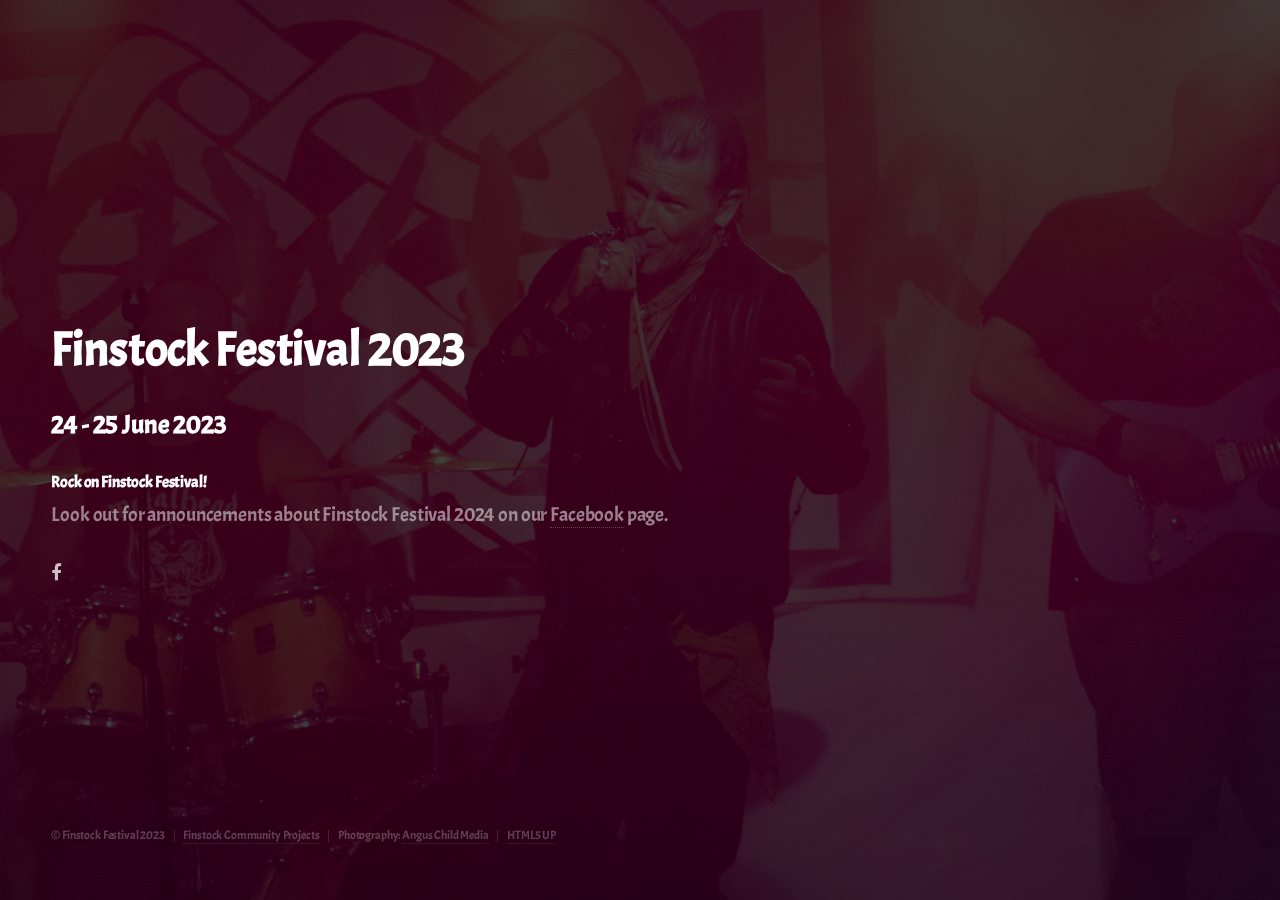
==== commit 0053a45b: "Updated post 2023 festival" ====
--- a/index.html
+++ b/index.html
@@ -6,7 +6,7 @@
 -->
 <html>
 	<head>
-		<title>Finstock Festival 2022</title>
+		<title>Finstock Festival 2023</title>
 		<meta charset="utf-8" />
 		<meta name="viewport" content="width=device-width, initial-scale=1, user-scalable=no" />
 		<link rel="stylesheet" href="assets/css/main.css" />
@@ -15,10 +15,10 @@
 
 		<!-- Header -->
 			<header id="header">
-				<h1>Finstock Festival 2022</h1>
-				<h2>24 - 25 June 2022</h2>
-				<h4>We are excited to announce that Finstock Festival will be taking place this year!</h4>
-				<p>Keep an eye out here and on our <a href="https://facebook.com/finstockfestival" target="_blank">Facebook</a> page for further details.</p> 
+				<h1>Finstock Festival 2023</h1>
+				<h2>24 - 25 June 2023</h2>
+				<h4>Rock on Finstock Festival!</h4>
+				<p>Look out for announcements about Finstock Festival 2024 on our <a href="https://facebook.com/finstockfestival" target="_blank">Facebook</a> page.</p> 
 				<ul class="icons">
 					<li><a href="https://facebook.com/finstockfestival" class="icon fa-facebook"><span class="label">Facebook</span></a></li>
 				</ul>
@@ -27,7 +27,7 @@
 		<!-- Footer -->
 			<footer id="footer">
 				<ul class="copyright">
-					<li>&copy; Finstock Festival 2022</li><li><a href="https://www.finstockcp.co.uk" target="_blank">Finstock Community Projects</a></li><li>Photography: <a target="_blank" href="http://www.anguschildmedia.co.uk">Angus Child Media</a></li><li><a target="_blank" href="http://html5up.net">HTML5 UP</a></li>
+					<li>&copy; Finstock Festival 2023</li><li><a href="https://www.finstockcp.co.uk" target="_blank">Finstock Community Projects</a></li><li>Photography: <a target="_blank" href="http://www.anguschildmedia.co.uk">Angus Child Media</a></li><li><a target="_blank" href="http://html5up.net">HTML5 UP</a></li>
 				</ul>
 			</footer>
 
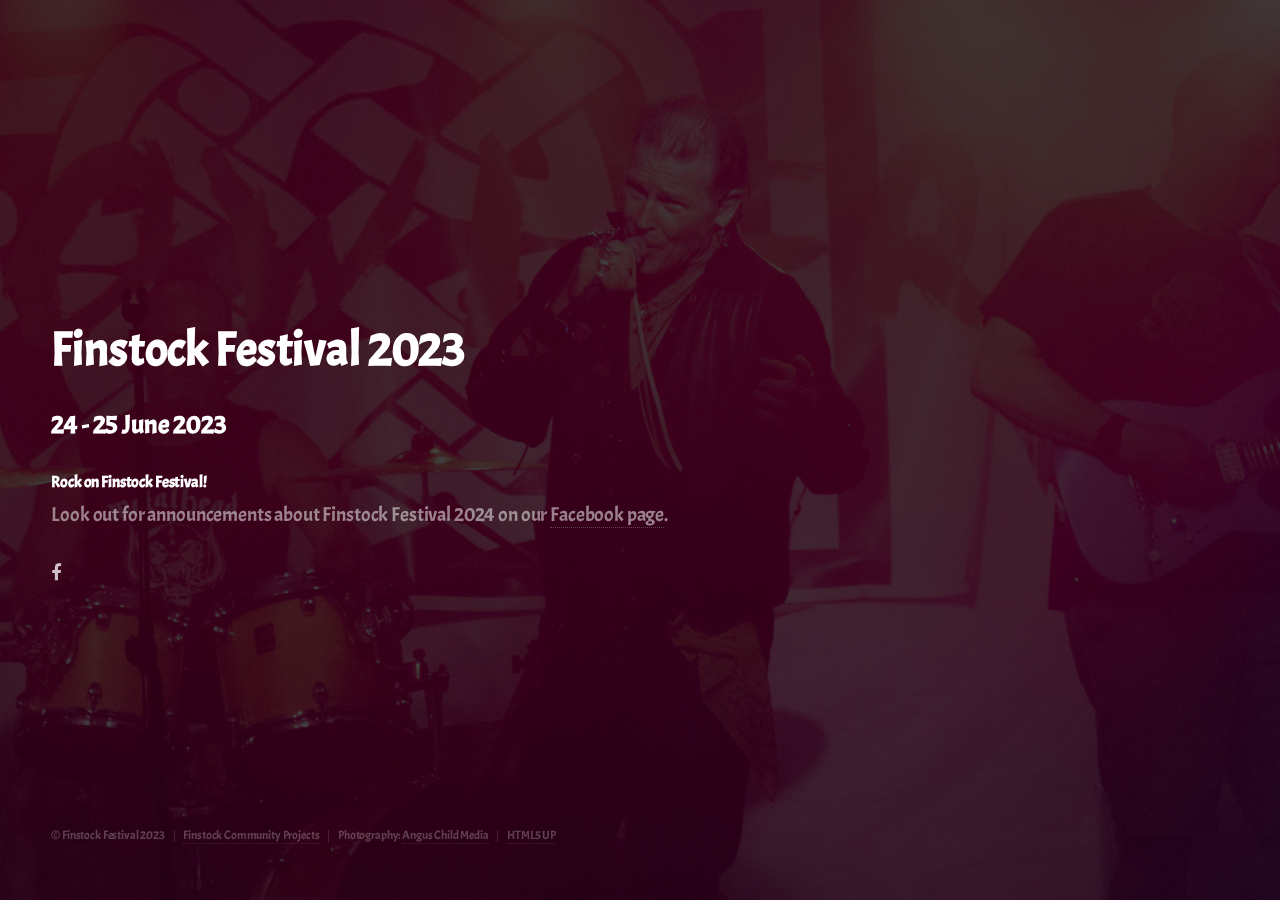
==== commit d24b0c7d: "Updated Facebook link" ====
--- a/index.html
+++ b/index.html
@@ -18,7 +18,7 @@
 				<h1>Finstock Festival 2023</h1>
 				<h2>24 - 25 June 2023</h2>
 				<h4>Rock on Finstock Festival!</h4>
-				<p>Look out for announcements about Finstock Festival 2024 on our <a href="https://facebook.com/finstockfestival" target="_blank">Facebook</a> page.</p> 
+				<p>Look out for announcements about Finstock Festival 2024 on our <a href="https://facebook.com/finstockfestival" target="_blank">Facebook page</a>.</p> 
 				<ul class="icons">
 					<li><a href="https://facebook.com/finstockfestival" class="icon fa-facebook"><span class="label">Facebook</span></a></li>
 				</ul>
